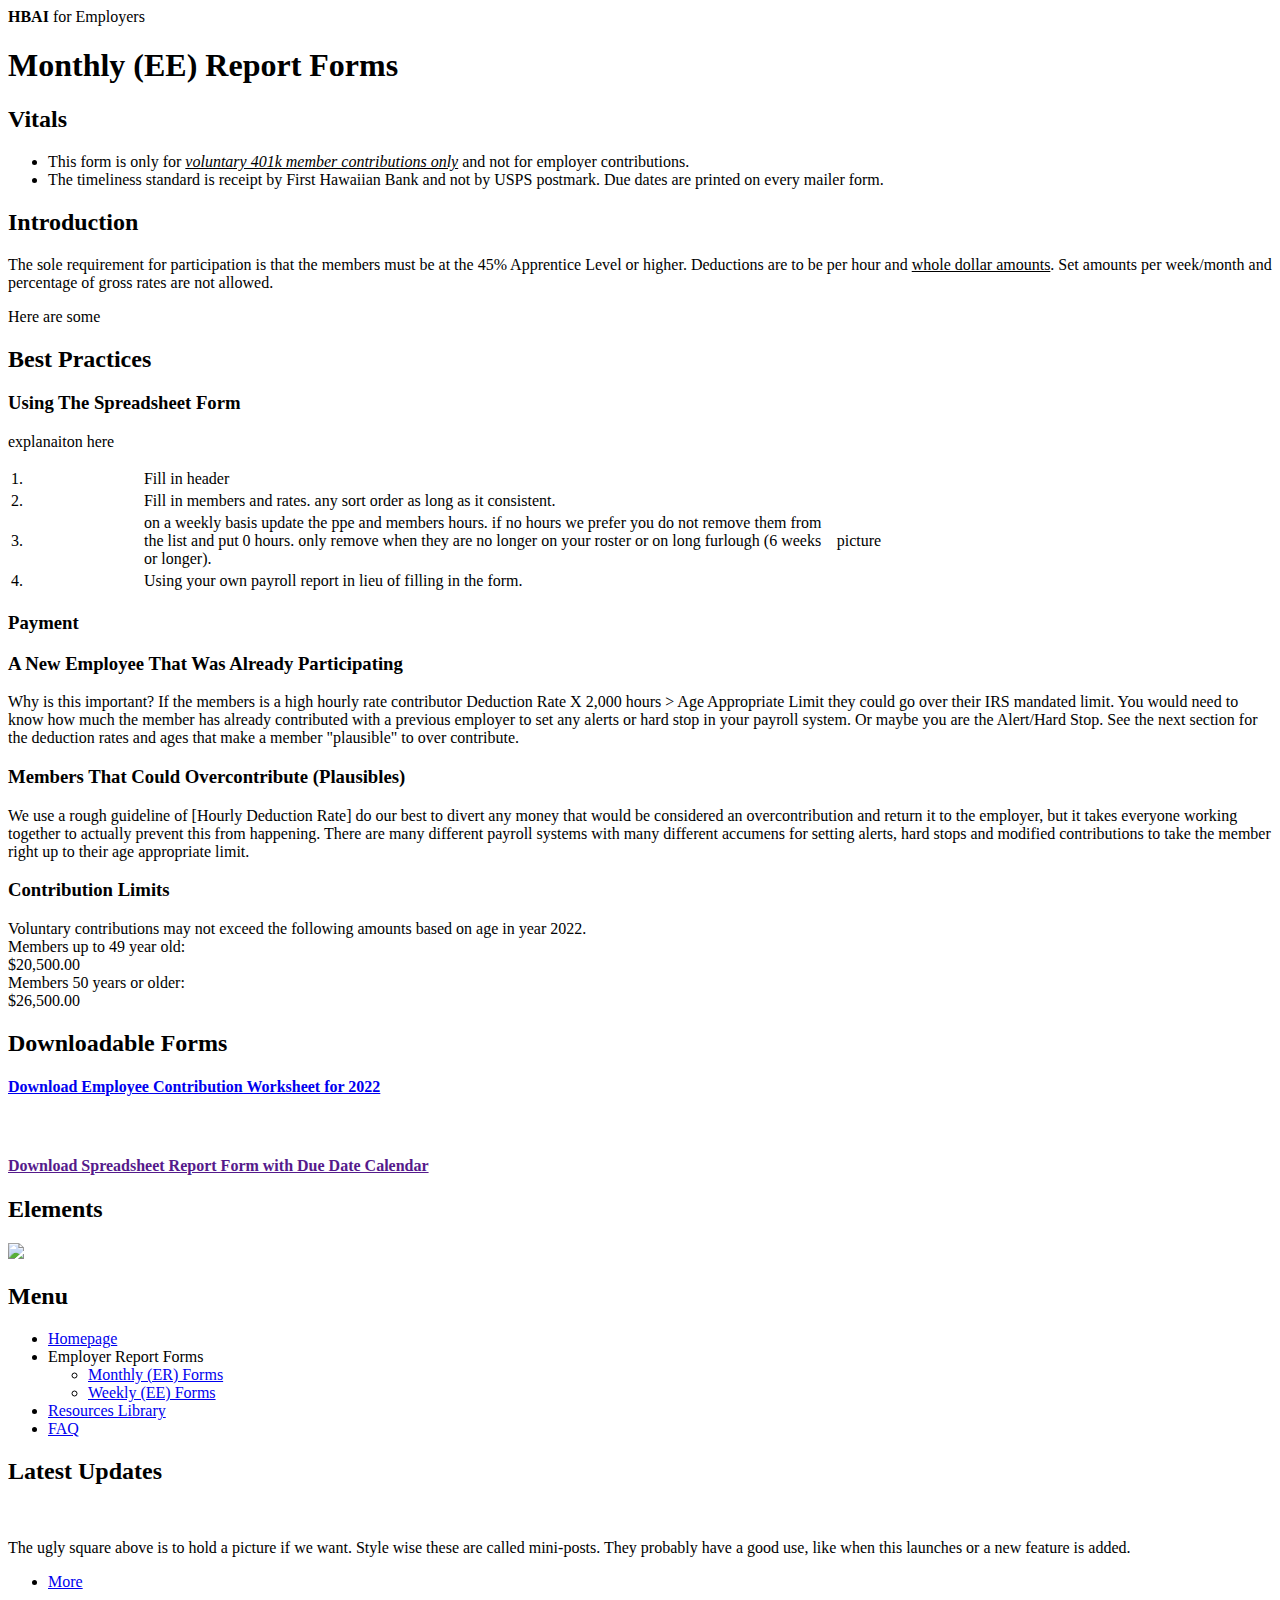
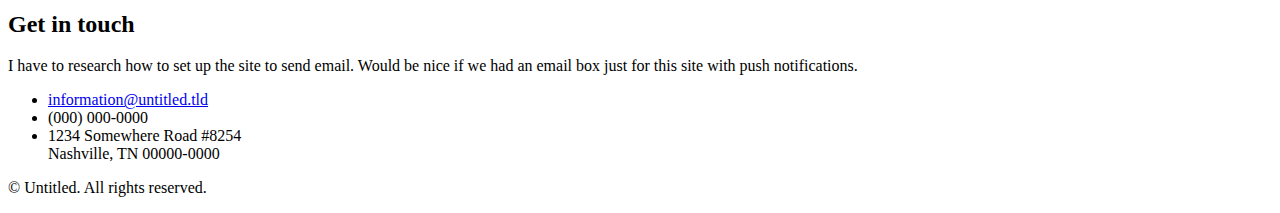
==== ERF_EE.html @ 7ab8c48f "trying to organize style using section and article tags" ====
<!DOCTYPE HTML>
<!--
	Editorial by Pixelarity
	pixelarity.com | hello@pixelarity.com
	License: pixelarity.com/license
-->
<html>
	<head>
		<title>Weekly Report</title>
		<meta charset="utf-8" />
		<meta name="viewport" content="width=device-width, initial-scale=1, user-scalable=no" />
		<link rel="stylesheet" href="assets/css/main.css" />
	</head>
	
	<body class="is-preload">

		<!-- Wrapper -->
			<div id="wrapper">

				<!-- Main -->
					<div id="main">
						<div class="inner">
							<!-- Header -->
								<header id="header">
									<span class="logo"><strong>HBAI</strong> for Employers</span>
								</header>

							<!-- Content  -->
								<section>
									<header class="main">
										<h1>Monthly (EE) Report Forms</h1>
									</header>
								</section>
								<!-- Introduction -->
									<div div class="row">
										<div class="col-5">
											<h2>Vitals</h2>
												<ul>
													<li>This form is only for <em><u>voluntary 401k member contributions only</u></em> and not for
														employer contributions.</li>
													<li>The timeliness standard is receipt by First Hawaiian Bank and not by USPS postmark. Due dates
														are printed on every mailer form.
													</li>			
												</ul>
										</div>
										<div class="col-7">
											<h2 id="content">Introduction</h2>
											<p>
												The sole requirement for participation is that the members must be at the 45% Apprentice Level or higher. Deductions are to be per hour and
												<u>whole dollar amounts</u>. Set amounts per week/month and percentage of gross rates are not allowed.
											</p>
										</div>
									</div>



								<!-- Section best practices -->
								<section id="BestPractices">
									<p>Here are some </p>
									<header class="major">
										<h2>Best Practices</h2>
									</header>
									<article>
										<h3>Using The Spreadsheet Form</h3>										
										<p>explanaiton here</p>
									</article>



									<article>




									</article>	
	
	
		



							
									<p>
											<table class="numbered.table">
												<tbody>
													<tr>
														<td>1.</td>
														<td style="width: 55%;">Fill in header</td>
														<td></td>
													</tr>
													<tr>
														<td>2.</td>
														<td>Fill in members and rates. any sort order as long as it consistent.</td>
														<td></td>
													</tr>
													<tr>
														<td>3.</td>
														<td>
															on a weekly basis update the ppe and members hours. if no hours we prefer you do not
															remove them from the list and put 0 hours. only remove when they are no longer on your
															roster or on long furlough (6 weeks or longer).
														</td>
														<td>picture</td>
													</tr>
													<tr>
														<td>4.</td>
														<td>Using your own payroll report in lieu of filling in the form.</td>
														<td></td>
													</tr>
													
												</tbody>
											</table>
										</article>
										</p>
									<h3>Payment</h3>
									</div>		
								</section>									


									<h3>A New Employee That Was Already Participating</h3>
										<p>
											Why is this important? If the members is a 
											<span class="tooltip">high hourly rate contributor
												<span class="tooltiptext">Deduction Rate X 2,000 hours > Age Appropriate Limit</span>
											</span>
											they could go over their IRS mandated limit. You would need to know how much the member has already contributed with
											a previous employer to set any alerts or hard stop in your payroll system. Or maybe you are the Alert/Hard Stop. See
											the next section for the deduction rates and ages that make a member "plausible" to over contribute.
										</p>
									<h3>Members That Could Overcontribute (Plausibles)</h3>
										<p>
											We use a rough guideline of [Hourly Deduction Rate] do our best to divert any money that would be considered an overcontribution and return it to the employer, but it takes everyone working together to
											actually prevent this from happening. There are many different payroll systems with many different accumens for setting
											alerts, hard stops and modified contributions to take the member right up to their age appropriate limit.
										</p>
										<p>
											<h3>Contribution Limits</h3>
											<p>
												Voluntary contributions may not exceed the following amounts based on age in year 2022.
												<br>
												Members up to 49 year old:<br>
												$20,500.00
												<br>
												Members 50 years or older:<br>
												$26,500.00
											</p>
											
									
				
											<h2>Downloadable Forms</h2>
											<h4><a href="Resources_Library/ECW.pdf" target="_blank">Download Employee Contribution Worksheet for 2022</a></h4>
											<a href=""></a>
											<br>
											<h4>
												<a href="">Download Spreadsheet Report Form with Due Date Calendar</a>
											</h4>
											</p>
											
										
			
								
			











									

									<!-- Elements -->
										<h2 id="elements">Elements</h2>
										
								</section>

						</div>
					</div> <!-- closing of id="main", sidebar should come next -->

				<!-- Sidebar -->
				<div id="sidebar">
					<div class="inner">

						<!-- HBAI Banner -->
							<section>
							<img src="images/HBAIBanner.jpg" style="width: 100%;"/>
							</section>

						<!-- Menu -->
						<nav id="menu">
							<header class="major">
								<h2>Menu</h2>
							</header>
							<ul>
								<li><a href="index.html">Homepage</a></li>
								<li>											
									<span class="opener">Employer Report Forms</span>
									<ul>
										<li><a href="ERF_ER.html">Monthly (ER) Forms</a></li>
										<li><a href="ERF_EE.html">Weekly (EE) Forms</a></li>
									</ul>
								</li>
								<li><a href="ResourcesLibrary.html">Resources Library</a></li>
								<li><a href="FAQ.html">FAQ</a></li>
							</ul>
						</nav>

					<!-- Section -->
						<section>
							<header class="major">
								<h2>Latest Updates</h2>
							</header>
							<div class="mini-posts">
								<article>
									<a href="#" class="image"><img src="images/pic07.jpg" alt="" /></a>
									<p>The ugly square above is to hold a picture if we want.  Style wise these are called mini-posts.  They probably have a good use, like when this launches or a new feature is added.</p>
								</article>
							</div>
							<ul class="actions">
								<li><a href="#" class="button">More</a></li>
							</ul>
						</section>

					<!-- Section -->
						<section>
							<header class="major">
								<h2>Get in touch</h2>
							</header>
							<p>I have to research how to set up the site to send email. Would be nice if we had an email box just for this site with push notifications.</p>
							<ul class="contact">
								<li class="icon solid fa-envelope"><a href="#">information@untitled.tld</a></li>
								<li class="icon solid fa-phone">(000) 000-0000</li>
								<li class="icon solid fa-home">1234 Somewhere Road #8254<br />
								Nashville, TN 00000-0000</li>
							</ul>
						</section>

					<!-- Footer -->
						<footer id="footer">
							<p class="copyright">&copy; Untitled. All rights reserved.</p>
						</footer>

				</div>
			</div>

	</div>


	<!-- Scripts -->
		<script src="assets/js/jquery.min.js"></script>
		<script src="assets/js/browser.min.js"></script>
		<script src="assets/js/breakpoints.min.js"></script>
		<script src="assets/js/util.js"></script>
		<script src="assets/js/main.js"></script>

</body>
</html>
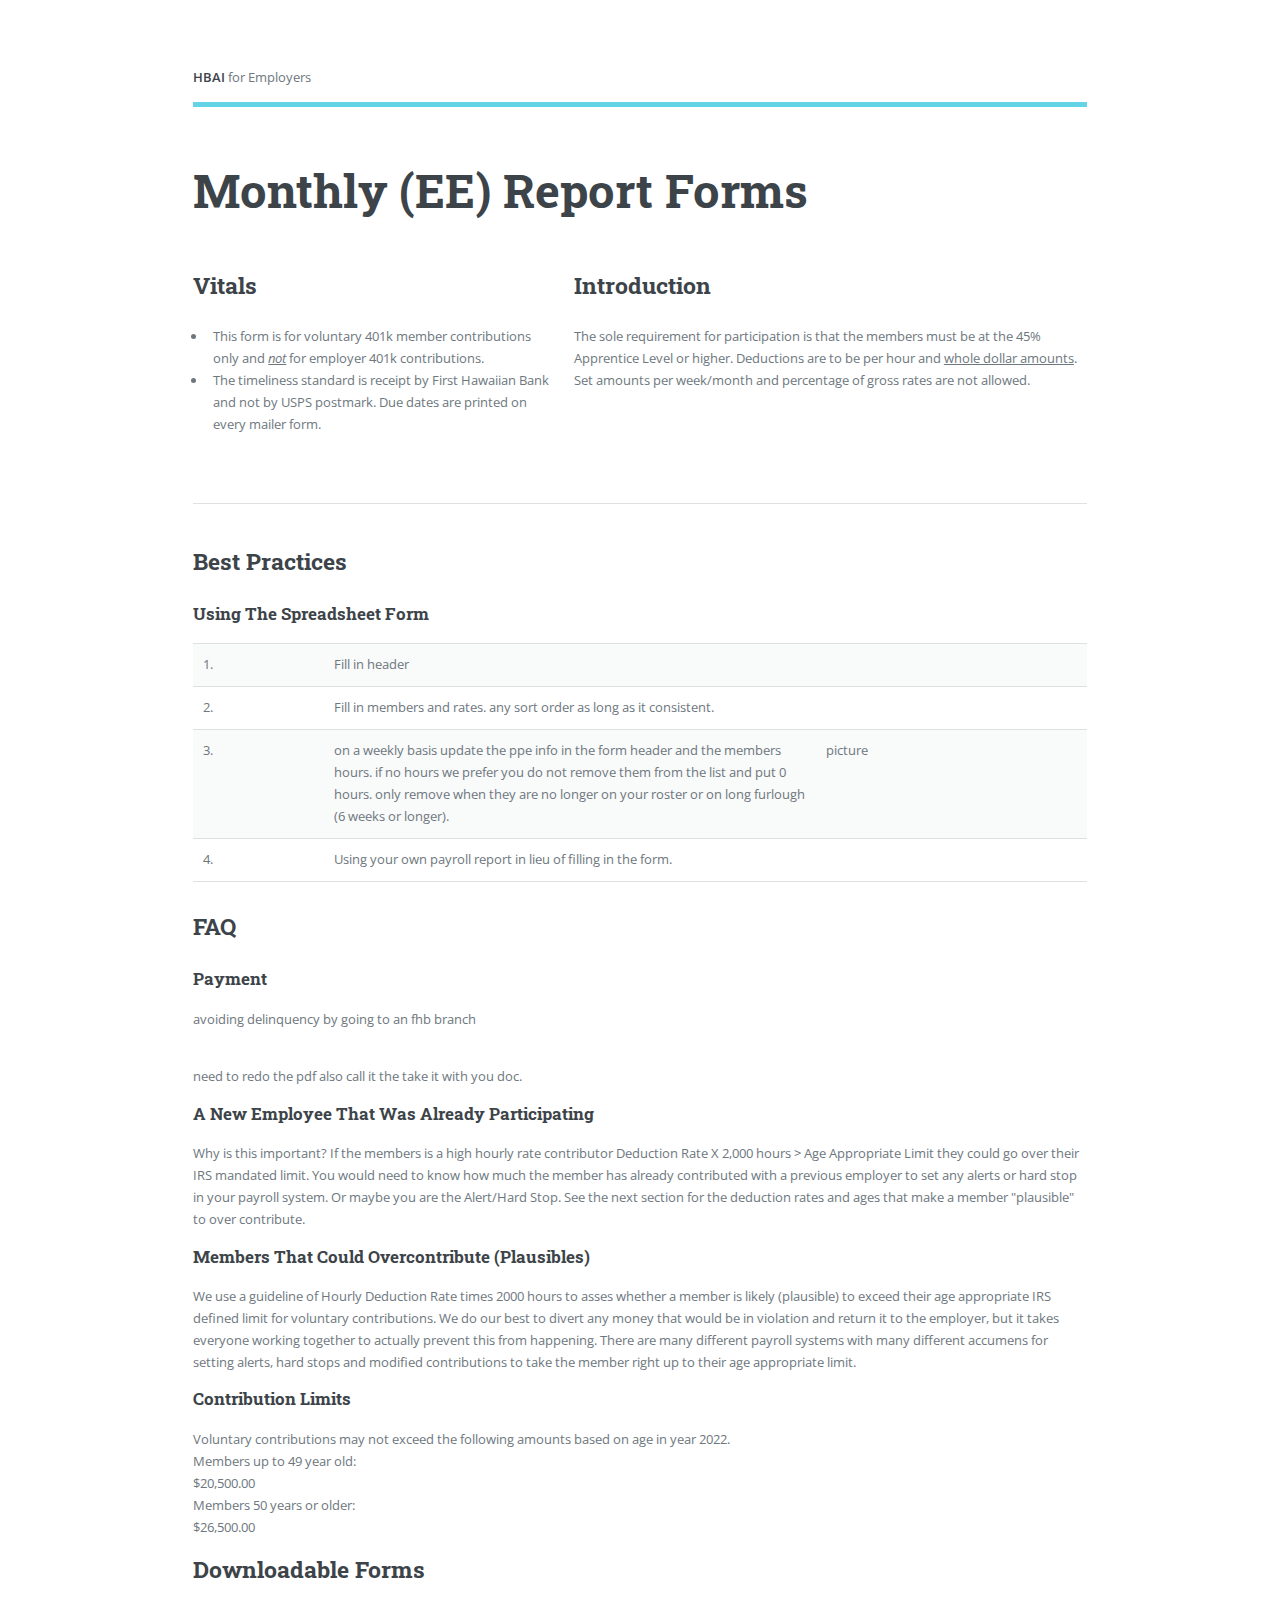
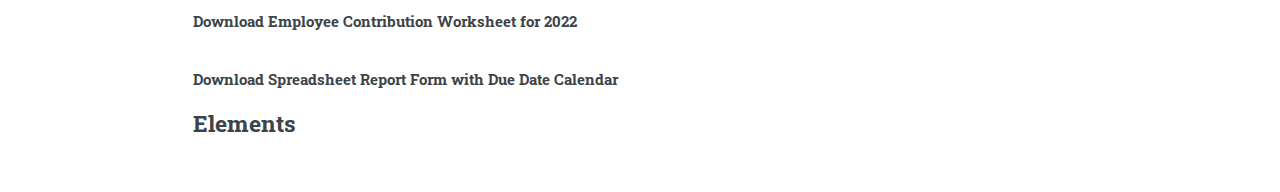
==== commit 6ba36e02: "add rocket png and refined index verbiage" ====
--- a/ERF_EE.html
+++ b/ERF_EE.html
@@ -11,7 +11,6 @@
 		<meta name="viewport" content="width=device-width, initial-scale=1, user-scalable=no" />
 		<link rel="stylesheet" href="assets/css/main.css" />
 	</head>
-	
 	<body class="is-preload">
 
 		<!-- Wrapper -->
@@ -20,67 +19,45 @@
 				<!-- Main -->
 					<div id="main">
 						<div class="inner">
+
 							<!-- Header -->
 								<header id="header">
-									<span class="logo"><strong>HBAI</strong> for Employers</span>
+									<span><strong>HBAI</strong> for Employers</span>
 								</header>
 
-							<!-- Content  -->
-								<section>
-									<header class="main">
-										<h1>Monthly (EE) Report Forms</h1>
-									</header>
-								</section>
-								<!-- Introduction -->
+							<!-- Content -->
+							<section>
+								<header class="main">
+									<h1>Monthly (EE) Report Forms</h1>
+								</header>
+
+								<!-- Content -->
 									<div div class="row">
 										<div class="col-5">
 											<h2>Vitals</h2>
 												<ul>
-													<li>This form is only for <em><u>voluntary 401k member contributions only</u></em> and not for
-														employer contributions.</li>
+													<li>This form is for voluntary 401k member contributions only and <em><u>not</u></em> for
+														employer 401k contributions.</li>
 													<li>The timeliness standard is receipt by First Hawaiian Bank and not by USPS postmark. Due dates
 														are printed on every mailer form.
 													</li>			
 												</ul>
 										</div>
 										<div class="col-7">
-											<h2 id="content">Introduction</h2>
+											<h2>Introduction</h2>
 											<p>
 												The sole requirement for participation is that the members must be at the 45% Apprentice Level or higher. Deductions are to be per hour and
 												<u>whole dollar amounts</u>. Set amounts per week/month and percentage of gross rates are not allowed.
 											</p>
 										</div>
 									</div>
-
-
-
-								<!-- Section best practices -->
-								<section id="BestPractices">
-									<p>Here are some </p>
-									<header class="major">
-										<h2>Best Practices</h2>
-									</header>
-									<article>
-										<h3>Using The Spreadsheet Form</h3>										
-										<p>explanaiton here</p>
-									</article>
-
-
-
-									<article>
-
-
-
-
-									</article>	
-	
-	
-		
-
-
-
 							
-									<p>
+									<hr class="major" />
+
+
+									<h2>Best Practices</h2>
+									<h3>Using The Spreadsheet Form</h3>
+										<p>
 											<table class="numbered.table">
 												<tbody>
 													<tr>
@@ -96,7 +73,7 @@
 													<tr>
 														<td>3.</td>
 														<td>
-															on a weekly basis update the ppe and members hours. if no hours we prefer you do not
+															on a weekly basis update the ppe info in the form header and the members hours. if no hours we prefer you do not
 															remove them from the list and put 0 hours. only remove when they are no longer on your
 															roster or on long furlough (6 weeks or longer).
 														</td>
@@ -110,13 +87,13 @@
 													
 												</tbody>
 											</table>
-										</article>
+			
 										</p>
+									<h2>FAQ</h2>
 									<h3>Payment</h3>
-									</div>		
-								</section>									
-
-
+									<P>avoiding delinquency by going to an fhb branch</P>
+									<br>
+									<p>need to redo the pdf also call it the take it with you doc.</p>
 									<h3>A New Employee That Was Already Participating</h3>
 										<p>
 											Why is this important? If the members is a 
@@ -129,9 +106,11 @@
 										</p>
 									<h3>Members That Could Overcontribute (Plausibles)</h3>
 										<p>
-											We use a rough guideline of [Hourly Deduction Rate] do our best to divert any money that would be considered an overcontribution and return it to the employer, but it takes everyone working together to
-											actually prevent this from happening. There are many different payroll systems with many different accumens for setting
-											alerts, hard stops and modified contributions to take the member right up to their age appropriate limit.
+											We use a guideline of Hourly Deduction Rate times 2000 hours to asses whether a member is likely (plausible) to exceed
+											their age <abbr>appropriate</abbr> IRS defined limit for voluntary contributions. We do our best to divert any money that would
+											be in violation and return it to the employer, but it takes everyone working together to actually prevent this from happening.
+											There are many different payroll systems with many different accumens for setting alerts, hard stops and modified contributions
+											to take the member right up to their age appropriate limit.
 										</p>
 										<p>
 											<h3>Contribution Limits</h3>
@@ -147,15 +126,15 @@
 											
 									
 				
-											<h2>Downloadable Forms</h2>
-											<h4><a href="Resources_Library/ECW.pdf" target="_blank">Download Employee Contribution Worksheet for 2022</a></h4>
-											<a href=""></a>
-											<br>
-											<h4>
-												<a href="">Download Spreadsheet Report Form with Due Date Calendar</a>
-											</h4>
-											</p>
-											
+			<h2>Downloadable Forms</h2>
+			<h4><a href="Resources_Library/ECW.pdf" target="_blank">Download Employee Contribution Worksheet for 2022</a></h4>
+			<a href=""></a>
+			<br>
+			<h4>
+				<a href="">Download Spreadsheet Report Form with Due Date Calendar</a>
+			</h4>
+			</p>
+			
 										
 			
 								
@@ -179,17 +158,15 @@
 								</section>
 
 						</div>
-					</div> <!-- closing of id="main", sidebar should come next -->
+					</div>
 
 				<!-- Sidebar -->
 				<div id="sidebar">
 					<div class="inner">
-
 						<!-- HBAI Banner -->
-							<section>
-							<img src="images/HBAIBanner.jpg" style="width: 100%;"/>
-							</section>
-
+						<section>
+							<img src="images/HBAIBanner.jpg" alt="HBAI Banner here"/>
+						</section>
 						<!-- Menu -->
 						<nav id="menu">
 							<header class="major">
@@ -198,53 +175,53 @@
 							<ul>
 								<li><a href="index.html">Homepage</a></li>
 								<li>											
-									<span class="opener">Employer Report Forms</span>
+									<span class="opener">Employer Reports</span>
 									<ul>
-										<li><a href="ERF_ER.html">Monthly (ER) Forms</a></li>
-										<li><a href="ERF_EE.html">Weekly (EE) Forms</a></li>
+										<li><a href="ERF_ER.html">Monthly (ER) Reports</a></li>
+										<li><a href="ERF_EE.html">Weekly (EE) Reports</a></li>
 									</ul>
 								</li>
-								<li><a href="ResourcesLibrary.html">Resources Library</a></li>
-								<li><a href="FAQ.html">FAQ</a></li>
+								<li><a href="#Resources">Resources Library</a></li>
+								<li><a href="#FAQ">Account FAQ</a></li>
 							</ul>
 						</nav>
-
-					<!-- Section -->
+						<!-- Section for updates -->
 						<section>
 							<header class="major">
 								<h2>Latest Updates</h2>
 							</header>
 							<div class="mini-posts">
-								<article>
-									<a href="#" class="image"><img src="images/pic07.jpg" alt="" /></a>
-									<p>The ugly square above is to hold a picture if we want.  Style wise these are called mini-posts.  They probably have a good use, like when this launches or a new feature is added.</p>
-								</article>
+								<a href="#" class="image"><img src="images/OIP.jpg" alt="" /></a>
+								<p><b>Sept. 12, 2022:</b> Website launch, wish us luck!</p>
 							</div>
-							<ul class="actions">
-								<li><a href="#" class="button">More</a></li>
-							</ul>
 						</section>
-
-					<!-- Section -->
+						<!-- Section for contact us -->
 						<section>
 							<header class="major">
 								<h2>Get in touch</h2>
 							</header>
-							<p>I have to research how to set up the site to send email. Would be nice if we had an email box just for this site with push notifications.</p>
+							<p>Here is how you can reach us.</p>
 							<ul class="contact">
-								<li class="icon solid fa-envelope"><a href="#">information@untitled.tld</a></li>
-								<li class="icon solid fa-phone">(000) 000-0000</li>
-								<li class="icon solid fa-home">1234 Somewhere Road #8254<br />
-								Nashville, TN 00000-0000</li>
+								<li class="icon solid fa-phone">(808) 841-7575</li>
+								<li class="icon solid fa-fax">(808) 841-2900</li>					
+								<li class="icon solid fa-envelope">
+									<a href="mailto:averynakamine@hbai.net?subject=HBAI4Employers.net website&body=I was on your website and would like ...">
+										averynakamine@hbai.net</a>
+								</li>
+								<li class="icon solid fa-home" style="font-size: 90%;">
+									Hawaii Benefit Administrators, Inc.<br/>
+									200 N. Vineyard Blvd., Bldg. A, Suite 100<br/>
+									Honolulu, HI 96817
+								</li>
 							</ul>
 						</section>
 
 					<!-- Footer -->
 						<footer id="footer">
-							<p class="copyright">&copy; Untitled. All rights reserved.</p>
+							<p class="copyright">&copy; HBAI4Employers. All rights reserved.</p>
 						</footer>
 
-				</div>
+				</div> <!-- endof Sidebar-->
 			</div>
 
 	</div>
--- a/assets/css/main.css
+++ b/assets/css/main.css
@@ -0,0 +1,3693 @@
+@import url(fontawesome-all.min.css);
+@import url("https://fonts.googleapis.com/css?family=Open+Sans:400,600,400italic,600italic|Roboto+Slab:400,700");
+
+/*
+	Editorial by Pixelarity
+	pixelarity.com | hello@pixelarity.com
+	License: pixelarity.com/license
+*/
+
+html, body, div, span, applet, object,
+iframe, h1, h2, h3, h4, h5, h6, p, blockquote,
+pre, a, abbr, acronym, address, big, cite,
+code, del, dfn, em, img, ins, kbd, q, s, samp,
+small, strike, strong, sub, sup, tt, var, b,
+u, i, center, dl, dt, dd, ol, ul, li, fieldset,
+form, label, legend, table, caption, tbody,
+tfoot, thead, tr, th, td, article, aside,
+canvas, details, embed, figure, figcaption,
+footer, header, hgroup, menu, nav, output, ruby,
+section, summary, time, mark, audio, video {
+	margin: 0;
+	padding: 0;
+	border: 0;
+	font-size: 100%;
+	font: inherit;
+	vertical-align: baseline;}
+
+article, aside, details, figcaption, figure,
+footer, header, hgroup, menu, nav, section {
+	display: block;}
+
+body {
+	line-height: 1;
+}
+
+ol, ul {
+	list-style: none;
+}
+
+blockquote, q {
+	quotes: none;
+}
+
+	blockquote:before, blockquote:after, q:before, q:after {
+		content: '';
+		content: none;
+	}
+
+table {
+	border-collapse: collapse;
+	border-spacing: 0;
+}
+
+body {
+	-webkit-text-size-adjust: none;
+}
+
+mark {
+	background-color: transparent;
+	color: inherit;
+}
+
+input::-moz-focus-inner {
+	border: 0;
+	padding: 0;
+}
+
+input, select, textarea {
+	-moz-appearance: none;
+	-webkit-appearance: none;
+	-ms-appearance: none;
+	appearance: none;
+}
+
+/* Basic */
+
+	@-ms-viewport {
+		width: device-width;
+	}
+
+	body {
+		-ms-overflow-style: scrollbar;
+	}
+
+	@media screen and (max-width: 480px) {
+
+		html, body {
+			min-width: 320px;
+		}
+
+	}
+
+	html {
+		box-sizing: border-box;
+	}
+
+	*, *:before, *:after {
+		box-sizing: inherit;
+	}
+
+	body {
+		background: #ffffff;
+	}
+
+		body.is-preload *, body.is-preload *:before, body.is-preload *:after, body.is-resizing *, body.is-resizing *:before, body.is-resizing *:after {
+			-moz-animation: none !important;
+			-webkit-animation: none !important;
+			-ms-animation: none !important;
+			animation: none !important;
+			-moz-transition: none !important;
+			-webkit-transition: none !important;
+			-ms-transition: none !important;
+			transition: none !important;
+		}
+
+/* Type */
+
+	body, input, select, textarea {
+/*	original	color: #6e777e;*/
+		color: #6e777e;
+		font-family: "Open Sans", sans-serif;
+		font-size: 13pt;
+		font-weight: 400;
+		line-height: 1.65;
+	}
+
+		@media screen and (max-width: 1680px) {
+
+			body, input, select, textarea {
+				font-size: 11pt;
+			}
+
+		}
+
+		@media screen and (max-width: 1280px) {
+
+			body, input, select, textarea {
+				font-size: 10pt;
+			}
+
+		}
+
+		@media screen and (max-width: 360px) {
+
+			body, input, select, textarea {
+				font-size: 9pt;
+			}
+
+		}
+
+	a {
+		-moz-transition: color 0.2s ease-in-out, border-bottom-color 0.2s ease-in-out;
+		-webkit-transition: color 0.2s ease-in-out, border-bottom-color 0.2s ease-in-out;
+		-ms-transition: color 0.2s ease-in-out, border-bottom-color 0.2s ease-in-out;
+		transition: color 0.2s ease-in-out, border-bottom-color 0.2s ease-in-out;
+		border-bottom: dotted 1px;
+		color: #12b0c9;
+		text-decoration: none;
+	}
+
+		a:hover {
+			border-bottom-color: #62d4e5;
+			color: #62d4e5 !important;
+		}
+
+			a:hover strong {
+				color: inherit;
+			}
+
+	strong, b {
+		color: #3d4449;
+		font-weight: 600;
+	}
+
+	em, i {
+		font-style: italic;
+	}
+
+	p {
+		margin: 0 0 1em 0;
+	}
+
+	h1, h2, h3, h4, h5, h6 {
+		color: #3d4449;
+		font-family: "Roboto Slab", serif;
+		font-weight: 700;
+		line-height: 1.5;
+		margin: 0 0 1em 0;
+	}
+
+		h1 a, h2 a, h3 a, h4 a, h5 a, h6 a {
+			color: inherit;
+			text-decoration: none;
+			border-bottom: 0;
+		}
+
+	h1 {
+		font-size: 4em;
+		margin: 0 0 0.5em 0;
+		line-height: 1.3;
+	}
+
+	h2 {
+		font-size: 1.75em;
+	}
+
+	h3 {
+		font-size: 1.25em;
+	}
+
+	h4 {
+		font-size: 1.1em;
+	}
+
+	h5 {
+		font-size: 0.9em;
+	}
+
+	h6 {
+		font-size: 0.7em;
+	}
+
+	@media screen and (max-width: 1680px) {
+
+		h1 {
+			font-size: 3.5em;
+		}
+
+	}
+
+	@media screen and (max-width: 980px) {
+
+		h1 {
+			font-size: 3.25em;
+		}
+
+	}
+
+	@media screen and (max-width: 736px) {
+
+		h1 {
+			font-size: 2em;
+			line-height: 1.4;
+		}
+
+		h2 {
+			font-size: 1.5em;
+		}
+
+	}
+
+	sub {
+		font-size: 0.8em;
+		position: relative;
+		top: 0.5em;
+	}
+
+	sup {
+		font-size: 0.8em;
+		position: relative;
+		top: -0.5em;
+	}
+
+	blockquote {
+		border-left: solid 3px rgba(210, 215, 217, 0.75);
+		font-style: italic;
+		margin: 0 0 2em 0;
+		padding: 0.5em 0 0.5em 2em;
+	}
+
+	code {
+		background: rgba(230, 235, 237, 0.25);
+		border-radius: 0.375em;
+		border: solid 1px rgba(210, 215, 217, 0.75);
+		font-family: "Courier New", monospace;
+		font-size: 0.9em;
+		margin: 0 0.25em;
+		padding: 0.25em 0.65em;
+	}
+
+	pre {
+		-webkit-overflow-scrolling: touch;
+		font-family: "Courier New", monospace;
+		font-size: 0.9em;
+		margin: 0 0 2em 0;
+	}
+
+		pre code {
+			display: block;
+			line-height: 1.75;
+			padding: 1em 1.5em;
+			overflow-x: auto;
+		}
+
+	hr {
+		border: 0;
+		border-bottom: solid 1px rgba(210, 215, 217, 0.75);
+		margin: 2em 0;
+	}
+
+		hr.major {
+			margin: 3em 0;
+		}
+
+	.align-left {
+		text-align: left;
+	}
+
+	.align-center {
+		text-align: center;
+	}
+
+	.align-right {
+		text-align: right;
+	}
+
+/* Row */
+
+	.row {
+		display: flex;
+		flex-wrap: wrap;
+		box-sizing: border-box;
+		align-items: stretch;
+	}
+
+		.row > * {
+			box-sizing: border-box;
+		}
+
+		.row.gtr-uniform > * > :last-child {
+			margin-bottom: 0;
+		}
+
+		.row.aln-left {
+			justify-content: flex-start;
+		}
+
+		.row.aln-center {
+			justify-content: center;
+		}
+
+		.row.aln-right {
+			justify-content: flex-end;
+		}
+
+		.row.aln-top {
+			align-items: flex-start;
+		}
+
+		.row.aln-middle {
+			align-items: center;
+		}
+
+		.row.aln-bottom {
+			align-items: flex-end;
+		}
+
+		.row > .imp {
+			order: -1;
+		}
+
+		.row > .col-1 {
+			width: 8.33333%;
+		}
+
+		.row > .off-1 {
+			margin-left: 8.33333%;
+		}
+
+		.row > .col-2 {
+			width: 16.66667%;
+		}
+
+		.row > .off-2 {
+			margin-left: 16.66667%;
+		}
+
+		.row > .col-3 {
+			width: 25%;
+		}
+
+		.row > .off-3 {
+			margin-left: 25%;
+		}
+
+		.row > .col-4 {
+			width: 33.33333%;
+		}
+
+		.row > .off-4 {
+			margin-left: 33.33333%;
+		}
+
+		.row > .col-5 {
+			width: 41.66667%;
+		}
+
+		.row > .off-5 {
+			margin-left: 41.66667%;
+		}
+
+		.row > .col-6 {
+			width: 50%;
+		}
+
+		.row > .off-6 {
+			margin-left: 50%;
+		}
+
+		.row > .col-7 {
+			width: 58.33333%;
+		}
+
+		.row > .off-7 {
+			margin-left: 58.33333%;
+		}
+
+		.row > .col-8 {
+			width: 66.66667%;
+		}
+
+		.row > .off-8 {
+			margin-left: 66.66667%;
+		}
+
+		.row > .col-9 {
+			width: 75%;
+		}
+
+		.row > .off-9 {
+			margin-left: 75%;
+		}
+
+		.row > .col-10 {
+			width: 83.33333%;
+		}
+
+		.row > .off-10 {
+			margin-left: 83.33333%;
+		}
+
+		.row > .col-11 {
+			width: 91.66667%;
+		}
+
+		.row > .off-11 {
+			margin-left: 91.66667%;
+		}
+
+		.row > .col-12 {
+			width: 100%;
+		}
+
+		.row > .off-12 {
+			margin-left: 100%;
+		}
+
+		.row.gtr-0 {
+			margin-top: 0;
+			margin-left: 0em;
+		}
+
+			.row.gtr-0 > * {
+				padding: 0 0 0 0em;
+			}
+
+			.row.gtr-0.gtr-uniform {
+				margin-top: 0em;
+			}
+
+				.row.gtr-0.gtr-uniform > * {
+					padding-top: 0em;
+				}
+
+		.row.gtr-25 {
+			margin-top: 0;
+			margin-left: -0.375em;
+		}
+
+			.row.gtr-25 > * {
+				padding: 0 0 0 0.375em;
+			}
+
+			.row.gtr-25.gtr-uniform {
+				margin-top: -0.375em;
+			}
+
+				.row.gtr-25.gtr-uniform > * {
+					padding-top: 0.375em;
+				}
+
+		.row.gtr-50 {
+			margin-top: 0;
+			margin-left: -0.75em;
+		}
+
+			.row.gtr-50 > * {
+				padding: 0 0 0 0.75em;
+			}
+
+			.row.gtr-50.gtr-uniform {
+				margin-top: -0.75em;
+			}
+
+				.row.gtr-50.gtr-uniform > * {
+					padding-top: 0.75em;
+				}
+
+		.row {
+			margin-top: 0;
+			margin-left: -1.5em;
+		}
+
+			.row > * {
+				padding: 0 0 0 1.5em;
+			}
+
+			.row.gtr-uniform {
+				margin-top: -1.5em;
+			}
+
+				.row.gtr-uniform > * {
+					padding-top: 1.5em;
+				}
+
+		.row.gtr-150 {
+			margin-top: 0;
+			margin-left: -2.25em;
+		}
+
+			.row.gtr-150 > * {
+				padding: 0 0 0 2.25em;
+			}
+
+			.row.gtr-150.gtr-uniform {
+				margin-top: -2.25em;
+			}
+
+				.row.gtr-150.gtr-uniform > * {
+					padding-top: 2.25em;
+				}
+
+		.row.gtr-200 {
+			margin-top: 0;
+			margin-left: -3em;
+		}
+
+			.row.gtr-200 > * {
+				padding: 0 0 0 3em;
+			}
+
+			.row.gtr-200.gtr-uniform {
+				margin-top: -3em;
+			}
+
+				.row.gtr-200.gtr-uniform > * {
+					padding-top: 3em;
+				}
+
+		@media screen and (max-width: 1680px) {
+
+			.row {
+				display: flex;
+				flex-wrap: wrap;
+				box-sizing: border-box;
+				align-items: stretch;
+			}
+
+				.row > * {
+					box-sizing: border-box;
+				}
+
+				.row.gtr-uniform > * > :last-child {
+					margin-bottom: 0;
+				}
+
+				.row.aln-left {
+					justify-content: flex-start;
+				}
+
+				.row.aln-center {
+					justify-content: center;
+				}
+
+				.row.aln-right {
+					justify-content: flex-end;
+				}
+
+				.row.aln-top {
+					align-items: flex-start;
+				}
+
+				.row.aln-middle {
+					align-items: center;
+				}
+
+				.row.aln-bottom {
+					align-items: flex-end;
+				}
+
+				.row > .imp-xlarge {
+					order: -1;
+				}
+
+				.row > .col-1-xlarge {
+					width: 8.33333%;
+				}
+
+				.row > .off-1-xlarge {
+					margin-left: 8.33333%;
+				}
+
+				.row > .col-2-xlarge {
+					width: 16.66667%;
+				}
+
+				.row > .off-2-xlarge {
+					margin-left: 16.66667%;
+				}
+
+				.row > .col-3-xlarge {
+					width: 25%;
+				}
+
+				.row > .off-3-xlarge {
+					margin-left: 25%;
+				}
+
+				.row > .col-4-xlarge {
+					width: 33.33333%;
+				}
+
+				.row > .off-4-xlarge {
+					margin-left: 33.33333%;
+				}
+
+				.row > .col-5-xlarge {
+					width: 41.66667%;
+				}
+
+				.row > .off-5-xlarge {
+					margin-left: 41.66667%;
+				}
+
+				.row > .col-6-xlarge {
+					width: 50%;
+				}
+
+				.row > .off-6-xlarge {
+					margin-left: 50%;
+				}
+
+				.row > .col-7-xlarge {
+					width: 58.33333%;
+				}
+
+				.row > .off-7-xlarge {
+					margin-left: 58.33333%;
+				}
+
+				.row > .col-8-xlarge {
+					width: 66.66667%;
+				}
+
+				.row > .off-8-xlarge {
+					margin-left: 66.66667%;
+				}
+
+				.row > .col-9-xlarge {
+					width: 75%;
+				}
+
+				.row > .off-9-xlarge {
+					margin-left: 75%;
+				}
+
+				.row > .col-10-xlarge {
+					width: 83.33333%;
+				}
+
+				.row > .off-10-xlarge {
+					margin-left: 83.33333%;
+				}
+
+				.row > .col-11-xlarge {
+					width: 91.66667%;
+				}
+
+				.row > .off-11-xlarge {
+					margin-left: 91.66667%;
+				}
+
+				.row > .col-12-xlarge {
+					width: 100%;
+				}
+
+				.row > .off-12-xlarge {
+					margin-left: 100%;
+				}
+
+				.row.gtr-0 {
+					margin-top: 0;
+					margin-left: 0em;
+				}
+
+					.row.gtr-0 > * {
+						padding: 0 0 0 0em;
+					}
+
+					.row.gtr-0.gtr-uniform {
+						margin-top: 0em;
+					}
+
+						.row.gtr-0.gtr-uniform > * {
+							padding-top: 0em;
+						}
+
+				.row.gtr-25 {
+					margin-top: 0;
+					margin-left: -0.375em;
+				}
+
+					.row.gtr-25 > * {
+						padding: 0 0 0 0.375em;
+					}
+
+					.row.gtr-25.gtr-uniform {
+						margin-top: -0.375em;
+					}
+
+						.row.gtr-25.gtr-uniform > * {
+							padding-top: 0.375em;
+						}
+
+				.row.gtr-50 {
+					margin-top: 0;
+					margin-left: -0.75em;
+				}
+
+					.row.gtr-50 > * {
+						padding: 0 0 0 0.75em;
+					}
+
+					.row.gtr-50.gtr-uniform {
+						margin-top: -0.75em;
+					}
+
+						.row.gtr-50.gtr-uniform > * {
+							padding-top: 0.75em;
+						}
+
+				.row {
+					margin-top: 0;
+					margin-left: -1.5em;
+				}
+
+					.row > * {
+						padding: 0 0 0 1.5em;
+					}
+
+					.row.gtr-uniform {
+						margin-top: -1.5em;
+					}
+
+						.row.gtr-uniform > * {
+							padding-top: 1.5em;
+						}
+
+				.row.gtr-150 {
+					margin-top: 0;
+					margin-left: -2.25em;
+				}
+
+					.row.gtr-150 > * {
+						padding: 0 0 0 2.25em;
+					}
+
+					.row.gtr-150.gtr-uniform {
+						margin-top: -2.25em;
+					}
+
+						.row.gtr-150.gtr-uniform > * {
+							padding-top: 2.25em;
+						}
+
+				.row.gtr-200 {
+					margin-top: 0;
+					margin-left: -3em;
+				}
+
+					.row.gtr-200 > * {
+						padding: 0 0 0 3em;
+					}
+
+					.row.gtr-200.gtr-uniform {
+						margin-top: -3em;
+					}
+
+						.row.gtr-200.gtr-uniform > * {
+							padding-top: 3em;
+						}
+
+		}
+
+		@media screen and (max-width: 1280px) {
+
+			.row {
+				display: flex;
+				flex-wrap: wrap;
+				box-sizing: border-box;
+				align-items: stretch;
+			}
+
+				.row > * {
+					box-sizing: border-box;
+				}
+
+				.row.gtr-uniform > * > :last-child {
+					margin-bottom: 0;
+				}
+
+				.row.aln-left {
+					justify-content: flex-start;
+				}
+
+				.row.aln-center {
+					justify-content: center;
+				}
+
+				.row.aln-right {
+					justify-content: flex-end;
+				}
+
+				.row.aln-top {
+					align-items: flex-start;
+				}
+
+				.row.aln-middle {
+					align-items: center;
+				}
+
+				.row.aln-bottom {
+					align-items: flex-end;
+				}
+
+				.row > .imp-large {
+					order: -1;
+				}
+
+				.row > .col-1-large {
+					width: 8.33333%;
+				}
+
+				.row > .off-1-large {
+					margin-left: 8.33333%;
+				}
+
+				.row > .col-2-large {
+					width: 16.66667%;
+				}
+
+				.row > .off-2-large {
+					margin-left: 16.66667%;
+				}
+
+				.row > .col-3-large {
+					width: 25%;
+				}
+
+				.row > .off-3-large {
+					margin-left: 25%;
+				}
+
+				.row > .col-4-large {
+					width: 33.33333%;
+				}
+
+				.row > .off-4-large {
+					margin-left: 33.33333%;
+				}
+
+				.row > .col-5-large {
+					width: 41.66667%;
+				}
+
+				.row > .off-5-large {
+					margin-left: 41.66667%;
+				}
+
+				.row > .col-6-large {
+					width: 50%;
+				}
+
+				.row > .off-6-large {
+					margin-left: 50%;
+				}
+
+				.row > .col-7-large {
+					width: 58.33333%;
+				}
+
+				.row > .off-7-large {
+					margin-left: 58.33333%;
+				}
+
+				.row > .col-8-large {
+					width: 66.66667%;
+				}
+
+				.row > .off-8-large {
+					margin-left: 66.66667%;
+				}
+
+				.row > .col-9-large {
+					width: 75%;
+				}
+
+				.row > .off-9-large {
+					margin-left: 75%;
+				}
+
+				.row > .col-10-large {
+					width: 83.33333%;
+				}
+
+				.row > .off-10-large {
+					margin-left: 83.33333%;
+				}
+
+				.row > .col-11-large {
+					width: 91.66667%;
+				}
+
+				.row > .off-11-large {
+					margin-left: 91.66667%;
+				}
+
+				.row > .col-12-large {
+					width: 100%;
+				}
+
+				.row > .off-12-large {
+					margin-left: 100%;
+				}
+
+				.row.gtr-0 {
+					margin-top: 0;
+					margin-left: 0em;
+				}
+
+					.row.gtr-0 > * {
+						padding: 0 0 0 0em;
+					}
+
+					.row.gtr-0.gtr-uniform {
+						margin-top: 0em;
+					}
+
+						.row.gtr-0.gtr-uniform > * {
+							padding-top: 0em;
+						}
+
+				.row.gtr-25 {
+					margin-top: 0;
+					margin-left: -0.375em;
+				}
+
+					.row.gtr-25 > * {
+						padding: 0 0 0 0.375em;
+					}
+
+					.row.gtr-25.gtr-uniform {
+						margin-top: -0.375em;
+					}
+
+						.row.gtr-25.gtr-uniform > * {
+							padding-top: 0.375em;
+						}
+
+				.row.gtr-50 {
+					margin-top: 0;
+					margin-left: -0.75em;
+				}
+
+					.row.gtr-50 > * {
+						padding: 0 0 0 0.75em;
+					}
+
+					.row.gtr-50.gtr-uniform {
+						margin-top: -0.75em;
+					}
+
+						.row.gtr-50.gtr-uniform > * {
+							padding-top: 0.75em;
+						}
+
+				.row {
+					margin-top: 0;
+					margin-left: -1.5em;
+				}
+
+					.row > * {
+						padding: 0 0 0 1.5em;
+					}
+
+					.row.gtr-uniform {
+						margin-top: -1.5em;
+					}
+
+						.row.gtr-uniform > * {
+							padding-top: 1.5em;
+						}
+
+				.row.gtr-150 {
+					margin-top: 0;
+					margin-left: -2.25em;
+				}
+
+					.row.gtr-150 > * {
+						padding: 0 0 0 2.25em;
+					}
+
+					.row.gtr-150.gtr-uniform {
+						margin-top: -2.25em;
+					}
+
+						.row.gtr-150.gtr-uniform > * {
+							padding-top: 2.25em;
+						}
+
+				.row.gtr-200 {
+					margin-top: 0;
+					margin-left: -3em;
+				}
+
+					.row.gtr-200 > * {
+						padding: 0 0 0 3em;
+					}
+
+					.row.gtr-200.gtr-uniform {
+						margin-top: -3em;
+					}
+
+						.row.gtr-200.gtr-uniform > * {
+							padding-top: 3em;
+						}
+
+		}
+
+		@media screen and (max-width: 980px) {
+
+			.row {
+				display: flex;
+				flex-wrap: wrap;
+				box-sizing: border-box;
+				align-items: stretch;
+			}
+
+				.row > * {
+					box-sizing: border-box;
+				}
+
+				.row.gtr-uniform > * > :last-child {
+					margin-bottom: 0;
+				}
+
+				.row.aln-left {
+					justify-content: flex-start;
+				}
+
+				.row.aln-center {
+					justify-content: center;
+				}
+
+				.row.aln-right {
+					justify-content: flex-end;
+				}
+
+				.row.aln-top {
+					align-items: flex-start;
+				}
+
+				.row.aln-middle {
+					align-items: center;
+				}
+
+				.row.aln-bottom {
+					align-items: flex-end;
+				}
+
+				.row > .imp-medium {
+					order: -1;
+				}
+
+				.row > .col-1-medium {
+					width: 8.33333%;
+				}
+
+				.row > .off-1-medium {
+					margin-left: 8.33333%;
+				}
+
+				.row > .col-2-medium {
+					width: 16.66667%;
+				}
+
+				.row > .off-2-medium {
+					margin-left: 16.66667%;
+				}
+
+				.row > .col-3-medium {
+					width: 25%;
+				}
+
+				.row > .off-3-medium {
+					margin-left: 25%;
+				}
+
+				.row > .col-4-medium {
+					width: 33.33333%;
+				}
+
+				.row > .off-4-medium {
+					margin-left: 33.33333%;
+				}
+
+				.row > .col-5-medium {
+					width: 41.66667%;
+				}
+
+				.row > .off-5-medium {
+					margin-left: 41.66667%;
+				}
+
+				.row > .col-6-medium {
+					width: 50%;
+				}
+
+				.row > .off-6-medium {
+					margin-left: 50%;
+				}
+
+				.row > .col-7-medium {
+					width: 58.33333%;
+				}
+
+				.row > .off-7-medium {
+					margin-left: 58.33333%;
+				}
+
+				.row > .col-8-medium {
+					width: 66.66667%;
+				}
+
+				.row > .off-8-medium {
+					margin-left: 66.66667%;
+				}
+
+				.row > .col-9-medium {
+					width: 75%;
+				}
+
+				.row > .off-9-medium {
+					margin-left: 75%;
+				}
+
+				.row > .col-10-medium {
+					width: 83.33333%;
+				}
+
+				.row > .off-10-medium {
+					margin-left: 83.33333%;
+				}
+
+				.row > .col-11-medium {
+					width: 91.66667%;
+				}
+
+				.row > .off-11-medium {
+					margin-left: 91.66667%;
+				}
+
+				.row > .col-12-medium {
+					width: 100%;
+				}
+
+				.row > .off-12-medium {
+					margin-left: 100%;
+				}
+
+				.row.gtr-0 {
+					margin-top: 0;
+					margin-left: 0em;
+				}
+
+					.row.gtr-0 > * {
+						padding: 0 0 0 0em;
+					}
+
+					.row.gtr-0.gtr-uniform {
+						margin-top: 0em;
+					}
+
+						.row.gtr-0.gtr-uniform > * {
+							padding-top: 0em;
+						}
+
+				.row.gtr-25 {
+					margin-top: 0;
+					margin-left: -0.375em;
+				}
+
+					.row.gtr-25 > * {
+						padding: 0 0 0 0.375em;
+					}
+
+					.row.gtr-25.gtr-uniform {
+						margin-top: -0.375em;
+					}
+
+						.row.gtr-25.gtr-uniform > * {
+							padding-top: 0.375em;
+						}
+
+				.row.gtr-50 {
+					margin-top: 0;
+					margin-left: -0.75em;
+				}
+
+					.row.gtr-50 > * {
+						padding: 0 0 0 0.75em;
+					}
+
+					.row.gtr-50.gtr-uniform {
+						margin-top: -0.75em;
+					}
+
+						.row.gtr-50.gtr-uniform > * {
+							padding-top: 0.75em;
+						}
+
+				.row {
+					margin-top: 0;
+					margin-left: -1.5em;
+				}
+
+					.row > * {
+						padding: 0 0 0 1.5em;
+					}
+
+					.row.gtr-uniform {
+						margin-top: -1.5em;
+					}
+
+						.row.gtr-uniform > * {
+							padding-top: 1.5em;
+						}
+
+				.row.gtr-150 {
+					margin-top: 0;
+					margin-left: -2.25em;
+				}
+
+					.row.gtr-150 > * {
+						padding: 0 0 0 2.25em;
+					}
+
+					.row.gtr-150.gtr-uniform {
+						margin-top: -2.25em;
+					}
+
+						.row.gtr-150.gtr-uniform > * {
+							padding-top: 2.25em;
+						}
+
+				.row.gtr-200 {
+					margin-top: 0;
+					margin-left: -3em;
+				}
+
+					.row.gtr-200 > * {
+						padding: 0 0 0 3em;
+					}
+
+					.row.gtr-200.gtr-uniform {
+						margin-top: -3em;
+					}
+
+						.row.gtr-200.gtr-uniform > * {
+							padding-top: 3em;
+						}
+
+		}
+
+		@media screen and (max-width: 736px) {
+
+			.row {
+				display: flex;
+				flex-wrap: wrap;
+				box-sizing: border-box;
+				align-items: stretch;
+			}
+
+				.row > * {
+					box-sizing: border-box;
+				}
+
+				.row.gtr-uniform > * > :last-child {
+					margin-bottom: 0;
+				}
+
+				.row.aln-left {
+					justify-content: flex-start;
+				}
+
+				.row.aln-center {
+					justify-content: center;
+				}
+
+				.row.aln-right {
+					justify-content: flex-end;
+				}
+
+				.row.aln-top {
+					align-items: flex-start;
+				}
+
+				.row.aln-middle {
+					align-items: center;
+				}
+
+				.row.aln-bottom {
+					align-items: flex-end;
+				}
+
+				.row > .imp-small {
+					order: -1;
+				}
+
+				.row > .col-1-small {
+					width: 8.33333%;
+				}
+
+				.row > .off-1-small {
+					margin-left: 8.33333%;
+				}
+
+				.row > .col-2-small {
+					width: 16.66667%;
+				}
+
+				.row > .off-2-small {
+					margin-left: 16.66667%;
+				}
+
+				.row > .col-3-small {
+					width: 25%;
+				}
+
+				.row > .off-3-small {
+					margin-left: 25%;
+				}
+
+				.row > .col-4-small {
+					width: 33.33333%;
+				}
+
+				.row > .off-4-small {
+					margin-left: 33.33333%;
+				}
+
+				.row > .col-5-small {
+					width: 41.66667%;
+				}
+
+				.row > .off-5-small {
+					margin-left: 41.66667%;
+				}
+
+				.row > .col-6-small {
+					width: 50%;
+				}
+
+				.row > .off-6-small {
+					margin-left: 50%;
+				}
+
+				.row > .col-7-small {
+					width: 58.33333%;
+				}
+
+				.row > .off-7-small {
+					margin-left: 58.33333%;
+				}
+
+				.row > .col-8-small {
+					width: 66.66667%;
+				}
+
+				.row > .off-8-small {
+					margin-left: 66.66667%;
+				}
+
+				.row > .col-9-small {
+					width: 75%;
+				}
+
+				.row > .off-9-small {
+					margin-left: 75%;
+				}
+
+				.row > .col-10-small {
+					width: 83.33333%;
+				}
+
+				.row > .off-10-small {
+					margin-left: 83.33333%;
+				}
+
+				.row > .col-11-small {
+					width: 91.66667%;
+				}
+
+				.row > .off-11-small {
+					margin-left: 91.66667%;
+				}
+
+				.row > .col-12-small {
+					width: 100%;
+				}
+
+				.row > .off-12-small {
+					margin-left: 100%;
+				}
+
+				.row.gtr-0 {
+					margin-top: 0;
+					margin-left: 0em;
+				}
+
+					.row.gtr-0 > * {
+						padding: 0 0 0 0em;
+					}
+
+					.row.gtr-0.gtr-uniform {
+						margin-top: 0em;
+					}
+
+						.row.gtr-0.gtr-uniform > * {
+							padding-top: 0em;
+						}
+
+				.row.gtr-25 {
+					margin-top: 0;
+					margin-left: -0.375em;
+				}
+
+					.row.gtr-25 > * {
+						padding: 0 0 0 0.375em;
+					}
+
+					.row.gtr-25.gtr-uniform {
+						margin-top: -0.375em;
+					}
+
+						.row.gtr-25.gtr-uniform > * {
+							padding-top: 0.375em;
+						}
+
+				.row.gtr-50 {
+					margin-top: 0;
+					margin-left: -0.75em;
+				}
+
+					.row.gtr-50 > * {
+						padding: 0 0 0 0.75em;
+					}
+
+					.row.gtr-50.gtr-uniform {
+						margin-top: -0.75em;
+					}
+
+						.row.gtr-50.gtr-uniform > * {
+							padding-top: 0.75em;
+						}
+
+				.row {
+					margin-top: 0;
+					margin-left: -1.5em;
+				}
+
+					.row > * {
+						padding: 0 0 0 1.5em;
+					}
+
+					.row.gtr-uniform {
+						margin-top: -1.5em;
+					}
+
+						.row.gtr-uniform > * {
+							padding-top: 1.5em;
+						}
+
+				.row.gtr-150 {
+					margin-top: 0;
+					margin-left: -2.25em;
+				}
+
+					.row.gtr-150 > * {
+						padding: 0 0 0 2.25em;
+					}
+
+					.row.gtr-150.gtr-uniform {
+						margin-top: -2.25em;
+					}
+
+						.row.gtr-150.gtr-uniform > * {
+							padding-top: 2.25em;
+						}
+
+				.row.gtr-200 {
+					margin-top: 0;
+					margin-left: -3em;
+				}
+
+					.row.gtr-200 > * {
+						padding: 0 0 0 3em;
+					}
+
+					.row.gtr-200.gtr-uniform {
+						margin-top: -3em;
+					}
+
+						.row.gtr-200.gtr-uniform > * {
+							padding-top: 3em;
+						}
+
+		}
+
+		@media screen and (max-width: 480px) {
+
+			.row {
+				display: flex;
+				flex-wrap: wrap;
+				box-sizing: border-box;
+				align-items: stretch;
+			}
+
+				.row > * {
+					box-sizing: border-box;
+				}
+
+				.row.gtr-uniform > * > :last-child {
+					margin-bottom: 0;
+				}
+
+				.row.aln-left {
+					justify-content: flex-start;
+				}
+
+				.row.aln-center {
+					justify-content: center;
+				}
+
+				.row.aln-right {
+					justify-content: flex-end;
+				}
+
+				.row.aln-top {
+					align-items: flex-start;
+				}
+
+				.row.aln-middle {
+					align-items: center;
+				}
+
+				.row.aln-bottom {
+					align-items: flex-end;
+				}
+
+				.row > .imp-xsmall {
+					order: -1;
+				}
+
+				.row > .col-1-xsmall {
+					width: 8.33333%;
+				}
+
+				.row > .off-1-xsmall {
+					margin-left: 8.33333%;
+				}
+
+				.row > .col-2-xsmall {
+					width: 16.66667%;
+				}
+
+				.row > .off-2-xsmall {
+					margin-left: 16.66667%;
+				}
+
+				.row > .col-3-xsmall {
+					width: 25%;
+				}
+
+				.row > .off-3-xsmall {
+					margin-left: 25%;
+				}
+
+				.row > .col-4-xsmall {
+					width: 33.33333%;
+				}
+
+				.row > .off-4-xsmall {
+					margin-left: 33.33333%;
+				}
+
+				.row > .col-5-xsmall {
+					width: 41.66667%;
+				}
+
+				.row > .off-5-xsmall {
+					margin-left: 41.66667%;
+				}
+
+				.row > .col-6-xsmall {
+					width: 50%;
+				}
+
+				.row > .off-6-xsmall {
+					margin-left: 50%;
+				}
+
+				.row > .col-7-xsmall {
+					width: 58.33333%;
+				}
+
+				.row > .off-7-xsmall {
+					margin-left: 58.33333%;
+				}
+
+				.row > .col-8-xsmall {
+					width: 66.66667%;
+				}
+
+				.row > .off-8-xsmall {
+					margin-left: 66.66667%;
+				}
+
+				.row > .col-9-xsmall {
+					width: 75%;
+				}
+
+				.row > .off-9-xsmall {
+					margin-left: 75%;
+				}
+
+				.row > .col-10-xsmall {
+					width: 83.33333%;
+				}
+
+				.row > .off-10-xsmall {
+					margin-left: 83.33333%;
+				}
+
+				.row > .col-11-xsmall {
+					width: 91.66667%;
+				}
+
+				.row > .off-11-xsmall {
+					margin-left: 91.66667%;
+				}
+
+				.row > .col-12-xsmall {
+					width: 100%;
+				}
+
+				.row > .off-12-xsmall {
+					margin-left: 100%;
+				}
+
+				.row.gtr-0 {
+					margin-top: 0;
+					margin-left: 0em;
+				}
+
+					.row.gtr-0 > * {
+						padding: 0 0 0 0em;
+					}
+
+					.row.gtr-0.gtr-uniform {
+						margin-top: 0em;
+					}
+
+						.row.gtr-0.gtr-uniform > * {
+							padding-top: 0em;
+						}
+
+				.row.gtr-25 {
+					margin-top: 0;
+					margin-left: -0.375em;
+				}
+
+					.row.gtr-25 > * {
+						padding: 0 0 0 0.375em;
+					}
+
+					.row.gtr-25.gtr-uniform {
+						margin-top: -0.375em;
+					}
+
+						.row.gtr-25.gtr-uniform > * {
+							padding-top: 0.375em;
+						}
+
+				.row.gtr-50 {
+					margin-top: 0;
+					margin-left: -0.75em;
+				}
+
+					.row.gtr-50 > * {
+						padding: 0 0 0 0.75em;
+					}
+
+					.row.gtr-50.gtr-uniform {
+						margin-top: -0.75em;
+					}
+
+						.row.gtr-50.gtr-uniform > * {
+							padding-top: 0.75em;
+						}
+
+				.row {
+					margin-top: 0;
+					margin-left: -1.5em;
+				}
+
+					.row > * {
+						padding: 0 0 0 1.5em;
+					}
+
+					.row.gtr-uniform {
+						margin-top: -1.5em;
+					}
+
+						.row.gtr-uniform > * {
+							padding-top: 1.5em;
+						}
+
+				.row.gtr-150 {
+					margin-top: 0;
+					margin-left: -2.25em;
+				}
+
+					.row.gtr-150 > * {
+						padding: 0 0 0 2.25em;
+					}
+
+					.row.gtr-150.gtr-uniform {
+						margin-top: -2.25em;
+					}
+
+						.row.gtr-150.gtr-uniform > * {
+							padding-top: 2.25em;
+						}
+
+				.row.gtr-200 {
+					margin-top: 0;
+					margin-left: -3em;
+				}
+
+					.row.gtr-200 > * {
+						padding: 0 0 0 3em;
+					}
+
+					.row.gtr-200.gtr-uniform {
+						margin-top: -3em;
+					}
+
+						.row.gtr-200.gtr-uniform > * {
+							padding-top: 3em;
+						}
+
+		}
+
+/* Section/Article */
+
+	section.special, article.special {
+		text-align: center;
+	}
+
+	header p {
+		font-family: "Roboto Slab", serif;
+		font-size: 1em;
+		font-weight: 400;
+		letter-spacing: 0.075em;
+		margin-top: -0.5em;
+		text-transform: uppercase;
+	}
+
+	header.major > :last-child {
+		border-bottom: solid 3px #62d4e5;
+		display: inline-block;
+		margin: 0 0 1em 0; /* original margin: 0 0 2em 0; */
+		padding: 0 0.75em 0.5em 0;
+	}
+
+	header.main > :last-child {
+		margin: 0 0 1em 0;
+	}
+
+/* Form */
+
+	form {
+		margin: 0 0 2em 0;
+	}
+
+	label {
+		color: #3d4449;
+		display: block;
+		font-size: 0.9em;
+		font-weight: 600;
+		margin: 0 0 1em 0;
+	}
+
+	input[type="text"],
+	input[type="password"],
+	input[type="email"],
+	input[type="tel"],
+	input[type="search"],
+	input[type="url"],
+	select,
+	textarea {
+		-moz-appearance: none;
+		-webkit-appearance: none;
+		-ms-appearance: none;
+		appearance: none;
+		background: #ffffff;
+		border-radius: 0.375em;
+		border: none;
+		border: solid 1px rgba(210, 215, 217, 0.75);
+		color: inherit;
+		display: block;
+		outline: 0;
+		padding: 0 1em;
+		text-decoration: none;
+		width: 100%;
+	}
+
+		input[type="text"]:invalid,
+		input[type="password"]:invalid,
+		input[type="email"]:invalid,
+		input[type="tel"]:invalid,
+		input[type="search"]:invalid,
+		input[type="url"]:invalid,
+		select:invalid,
+		textarea:invalid {
+			box-shadow: none;
+		}
+
+		input[type="text"]:focus,
+		input[type="password"]:focus,
+		input[type="email"]:focus,
+		input[type="tel"]:focus,
+		input[type="search"]:focus,
+		input[type="url"]:focus,
+		select:focus,
+		textarea:focus {
+			border-color: #62d4e5;
+			box-shadow: 0 0 0 1px #62d4e5;
+		}
+
+	select {
+		background-image: url("data:image/svg+xml;charset=utf8,%3Csvg xmlns='http://www.w3.org/2000/svg' width='40' height='40' preserveAspectRatio='none' viewBox='0 0 40 40'%3E%3Cpath d='M9.4,12.3l10.4,10.4l10.4-10.4c0.2-0.2,0.5-0.4,0.9-0.4c0.3,0,0.6,0.1,0.9,0.4l3.3,3.3c0.2,0.2,0.4,0.5,0.4,0.9 c0,0.4-0.1,0.6-0.4,0.9L20.7,31.9c-0.2,0.2-0.5,0.4-0.9,0.4c-0.3,0-0.6-0.1-0.9-0.4L4.3,17.3c-0.2-0.2-0.4-0.5-0.4-0.9 c0-0.4,0.1-0.6,0.4-0.9l3.3-3.3c0.2-0.2,0.5-0.4,0.9-0.4S9.1,12.1,9.4,12.3z' fill='rgba(210, 215, 217, 0.75)' /%3E%3C/svg%3E");
+		background-size: 1.25em;
+		background-repeat: no-repeat;
+		background-position: calc(100% - 1em) center;
+		height: 2.75em;
+		padding-right: 2.75em;
+		text-overflow: ellipsis;
+	}
+
+		select option {
+			color: #3d4449;
+			background: #ffffff;
+		}
+
+		select:focus::-ms-value {
+			background-color: transparent;
+		}
+
+		select::-ms-expand {
+			display: none;
+		}
+
+	input[type="text"],
+	input[type="password"],
+	input[type="email"],
+	input[type="tel"],
+	input[type="search"],
+	input[type="url"],
+	select {
+		height: 2.75em;
+	}
+
+	textarea {
+		padding: 0.75em 1em;
+	}
+
+	input[type="checkbox"],
+	input[type="radio"] {
+		-moz-appearance: none;
+		-webkit-appearance: none;
+		-ms-appearance: none;
+		appearance: none;
+		display: block;
+		float: left;
+		margin-right: -2em;
+		opacity: 0;
+		width: 1em;
+		z-index: -1;
+	}
+
+		input[type="checkbox"] + label,
+		input[type="radio"] + label {
+			text-decoration: none;
+			color: #7f888f;
+			cursor: pointer;
+			display: inline-block;
+			font-size: 1em;
+			font-weight: 400;
+			padding-left: 2.4em;
+			padding-right: 0.75em;
+			position: relative;
+		}
+
+			input[type="checkbox"] + label:before,
+			input[type="radio"] + label:before {
+				-moz-osx-font-smoothing: grayscale;
+				-webkit-font-smoothing: antialiased;
+				display: inline-block;
+				font-style: normal;
+				font-variant: normal;
+				text-rendering: auto;
+				line-height: 1;
+				text-transform: none !important;
+				font-family: 'Font Awesome 5 Free';
+				font-weight: 900;
+			}
+
+			input[type="checkbox"] + label:before,
+			input[type="radio"] + label:before {
+				background: #ffffff;
+				border-radius: 0.375em;
+				border: solid 1px rgba(210, 215, 217, 0.75);
+				content: '';
+				display: inline-block;
+				font-size: 0.8em;
+				height: 2.0625em;
+				left: 0;
+				line-height: 2.0625em;
+				position: absolute;
+				text-align: center;
+				top: 0;
+				width: 2.0625em;
+			}
+
+		input[type="checkbox"]:checked + label:before,
+		input[type="radio"]:checked + label:before {
+			background: #3d4449;
+			border-color: #3d4449;
+			color: #ffffff;
+			content: '\f00c';
+		}
+
+		input[type="checkbox"]:focus + label:before,
+		input[type="radio"]:focus + label:before {
+			border-color: #62d4e5;
+			box-shadow: 0 0 0 1px #62d4e5;
+		}
+
+	input[type="checkbox"] + label:before {
+		border-radius: 0.375em;
+	}
+
+	input[type="radio"] + label:before {
+		border-radius: 100%;
+	}
+
+	::-webkit-input-placeholder {
+		color: #9fa3a6 !important;
+		opacity: 1.0;
+	}
+
+	:-moz-placeholder {
+		color: #9fa3a6 !important;
+		opacity: 1.0;
+	}
+
+	::-moz-placeholder {
+		color: #9fa3a6 !important;
+		opacity: 1.0;
+	}
+
+	:-ms-input-placeholder {
+		color: #9fa3a6 !important;
+		opacity: 1.0;
+	}
+
+/* Box */
+
+	.box {
+		border-radius: 0.375em;
+		border: solid 1px rgba(210, 215, 217, 0.75);
+		margin-bottom: 2em;
+		padding: 1.5em;
+	}
+
+		.box > :last-child,
+		.box > :last-child > :last-child,
+		.box > :last-child > :last-child > :last-child {
+			margin-bottom: 0;
+		}
+
+		.box.alt {
+			border: 0;
+			border-radius: 0;
+			padding: 0;
+		}
+
+/* Icon */
+
+	.icon {
+		text-decoration: none;
+		border-bottom: none;
+		position: relative;
+	}
+
+		.icon:before {
+			-moz-osx-font-smoothing: grayscale;
+			-webkit-font-smoothing: antialiased;
+			display: inline-block;
+			font-style: normal;
+			font-variant: normal;
+			text-rendering: auto;
+			line-height: 1;
+			text-transform: none !important;
+			font-family: 'Font Awesome 5 Free';
+			font-weight: 400;
+		}
+
+		.icon > .label {
+			display: none;
+		}
+
+		.icon:before {
+			line-height: inherit;
+		}
+
+		.icon.solid:before {
+			font-weight: 900;
+		}
+
+		.icon.brands:before {
+			font-family: 'Font Awesome 5 Brands';
+		}
+
+/* Image */
+
+	.image {
+		border-radius: 0.375em;
+		border: 0;
+		display: inline-block;
+		position: relative;
+	}
+
+		.image img {
+			border-radius: 0.375em;
+			display: block;
+		}
+
+		.image.left, .image.right {
+			max-width: 40%;
+		}
+
+			.image.left img, .image.right img {
+				width: 100%;
+			}
+
+		.image.left {
+			float: left;
+			padding: 0 1.5em 1em 0;
+			top: 0.25em;
+		}
+
+		.image.right {
+			float: right;
+			padding: 0 0 1em 1.5em;
+			top: 0.25em;
+		}
+
+		.image.fit {
+			display: block;
+			margin: 0 0 2em 0;
+			width: 100%;
+		}
+
+			.image.fit img {
+				width: 100%;
+			}
+
+		.image.main {
+			display: block;
+			margin: 0 0 3em 0;
+			width: 100%;
+		}
+
+			.image.main img {
+				width: 100%;
+			}
+
+	a.image {
+		overflow: hidden;
+	}
+
+		a.image img {
+			-moz-transition: -moz-transform 0.2s ease;
+			-webkit-transition: -webkit-transform 0.2s ease;
+			-ms-transition: -ms-transform 0.2s ease;
+			transition: transform 0.2s ease;
+		}
+
+		a.image:hover img {
+			-moz-transform: scale(1.075);
+			-webkit-transform: scale(1.075);
+			-ms-transform: scale(1.075);
+			transform: scale(1.075);
+		}
+
+/* List */
+
+	ol {
+		list-style: decimal;
+		margin: 0 0 2em 0;
+		padding-left: 1.25em;
+	}
+
+		ol li {
+			padding-left: 0.25em;
+		}
+
+	ul {
+		list-style: disc;
+		margin: 0 0 2em 0;
+		padding-left: 1em;
+	}
+
+		ul li {
+			padding-left: 0.5em;
+		}
+
+		ul.alt {
+			list-style: none;
+			padding-left: 0;
+		}
+
+			ul.alt li {
+				border-top: solid 1px rgba(210, 215, 217, 0.75);
+				padding: 0.5em 0;
+			}
+
+				ul.alt li:first-child {
+					border-top: 0;
+					padding-top: 0;
+				}
+
+	dl {
+		margin: 0 0 2em 0;
+	}
+
+		dl dt {
+			display: block;
+			font-weight: 600;
+			margin: 0 0 1em 0;
+		}
+
+		dl dd {
+			margin-left: 2em;
+		}
+
+/* Actions */
+
+	ul.actions {
+		display: -moz-flex;
+		display: -webkit-flex;
+		display: -ms-flex;
+		display: flex;
+		cursor: default;
+		list-style: none;
+		margin-left: -1em;
+		padding-left: 0;
+	}
+
+		ul.actions li {
+			padding: 0 0 0 1em;
+			vertical-align: middle;
+		}
+
+		ul.actions.special {
+			-moz-justify-content: center;
+			-webkit-justify-content: center;
+			-ms-justify-content: center;
+			justify-content: center;
+			width: 100%;
+			margin-left: 0;
+		}
+
+			ul.actions.special li:first-child {
+				padding-left: 0;
+			}
+
+		ul.actions.stacked {
+			-moz-flex-direction: column;
+			-webkit-flex-direction: column;
+			-ms-flex-direction: column;
+			flex-direction: column;
+			margin-left: 0;
+		}
+
+			ul.actions.stacked li {
+				padding: 1.3em 0 0 0;
+			}
+
+				ul.actions.stacked li:first-child {
+					padding-top: 0;
+				}
+
+		ul.actions.fit {
+			width: calc(100% + 1em);
+		}
+
+			ul.actions.fit li {
+				-moz-flex-grow: 1;
+				-webkit-flex-grow: 1;
+				-ms-flex-grow: 1;
+				flex-grow: 1;
+				-moz-flex-shrink: 1;
+				-webkit-flex-shrink: 1;
+				-ms-flex-shrink: 1;
+				flex-shrink: 1;
+				width: 100%;
+			}
+
+				ul.actions.fit li > * {
+					width: 100%;
+				}
+
+			ul.actions.fit.stacked {
+				width: 100%;
+			}
+
+/* Icons */
+
+	ul.icons {
+		cursor: default;
+		list-style: none;
+		padding-left: 0;
+	}
+
+		ul.icons li {
+			display: inline-block;
+			padding: 0 1em 0 0;
+		}
+
+			ul.icons li:last-child {
+				padding-right: 0;
+			}
+
+			ul.icons li .icon {
+				color: inherit;
+			}
+
+				ul.icons li .icon:before {
+					font-size: 1.25em;
+				}
+
+/* Contact */
+
+	ul.contact {
+		list-style: none;
+		padding: 0;
+	}
+
+		ul.contact li {
+			text-decoration: none;
+			border-top: solid 1px rgba(210, 215, 217, 0.75);
+			margin: 1.5em 0 0 0;
+			padding: 1.5em 0 0 3em;
+			position: relative;
+		}
+
+			ul.contact li:before {
+				-moz-osx-font-smoothing: grayscale;
+				-webkit-font-smoothing: antialiased;
+				display: inline-block;
+				font-style: normal;
+				font-variant: normal;
+				text-rendering: auto;
+				line-height: 1;
+				text-transform: none !important;
+				font-family: 'Font Awesome 5 Free';
+				font-weight: 400;
+			}
+
+			ul.contact li:before {
+				color: #62d4e5;
+				display: inline-block;
+				font-size: 1.5em;
+				height: 1.125em;
+				left: 0;
+				line-height: 1.125em;
+				position: absolute;
+				text-align: center;
+				top: 1em;
+				width: 1.5em;
+			}
+
+			ul.contact li:first-child {
+				border-top: 0;
+				margin-top: 0;
+				padding-top: 0;
+			}
+
+				ul.contact li:first-child:before {
+					top: 0;
+				}
+
+			ul.contact li a {
+				color: inherit;
+			}
+
+/* Pagination */
+
+	ul.pagination {
+		cursor: default;
+		list-style: none;
+		padding-left: 0;
+	}
+
+		ul.pagination li {
+			display: inline-block;
+			padding-left: 0;
+			vertical-align: middle;
+		}
+
+			ul.pagination li > .page {
+				-moz-transition: background-color 0.2s ease-in-out, color 0.2s ease-in-out;
+				-webkit-transition: background-color 0.2s ease-in-out, color 0.2s ease-in-out;
+				-ms-transition: background-color 0.2s ease-in-out, color 0.2s ease-in-out;
+				transition: background-color 0.2s ease-in-out, color 0.2s ease-in-out;
+				border-bottom: 0;
+				border-radius: 0.375em;
+				display: inline-block;
+				font-size: 0.8em;
+				font-weight: 600;
+				height: 2em;
+				line-height: 2em;
+				margin: 0 0.125em;
+				min-width: 2em;
+				padding: 0 0.5em;
+				text-align: center;
+			}
+
+				ul.pagination li > .page.active {
+					background-color: #62d4e5;
+					color: #ffffff !important;
+				}
+
+					ul.pagination li > .page.active:hover {
+						background-color: #6fd8e7;
+					}
+
+					ul.pagination li > .page.active:active {
+						background-color: #55d0e3;
+					}
+
+			ul.pagination li:first-child {
+				padding-right: 0.75em;
+			}
+
+			ul.pagination li:last-child {
+				padding-left: 0.75em;
+			}
+
+		@media screen and (max-width: 480px) {
+
+			ul.pagination li:nth-child(n+2):nth-last-child(n+2) {
+				display: none;
+			}
+
+			ul.pagination li:first-child {
+				padding-right: 0;
+			}
+
+		}
+
+/* Table */
+
+	.table-wrapper {
+		-webkit-overflow-scrolling: touch;
+		overflow-x: auto;
+	}
+
+	
+
+	table {
+		margin: 0 0 2em 0;
+		width: 100%;
+	}
+		
+
+
+		table tbody tr {
+			border: solid 1px rgba(210, 215, 217, 0.75);
+			border-left: 0;
+			border-right: 0;
+		}
+
+			table tbody tr:nth-child(2n + 1) {
+				background-color: rgba(230, 235, 237, 0.25);
+			}
+
+		table td {
+			padding: 0.75em 0.75em;
+		}
+
+		table th {
+			color: #3d4449;
+			font-size: 0.9em;
+			font-weight: 600;
+			padding: 0 0.75em 0.75em 0.75em;
+			text-align: left;
+		}
+
+		table thead {
+			border-bottom: solid 2px rgba(210, 215, 217, 0.75);
+		}
+
+		table tfoot {
+			border-top: solid 2px rgba(210, 215, 217, 0.75);
+		}
+
+		table.alt {
+			border-collapse: separate;
+		}
+
+			table.alt tbody tr td {
+				border: solid 1px rgba(210, 215, 217, 0.75);
+				border-left-width: 0;
+				border-top-width: 0;
+			}
+
+				table.alt tbody tr td:first-child {
+					border-left-width: 1px;
+				}
+
+			table.alt tbody tr:first-child td {
+				border-top-width: 1px;
+			}
+
+			table.alt thead {
+				border-bottom: 0;
+			}
+
+			table.alt tfoot {
+				border-top: 0;
+			}
+
+	
+
+/* Button */
+
+	input[type="submit"],
+	input[type="reset"],
+	input[type="button"],
+	button,
+	.button {
+		-moz-appearance: none;
+		-webkit-appearance: none;
+		-ms-appearance: none;
+		appearance: none;
+		-moz-transition: background-color 0.2s ease-in-out, color 0.2s ease-in-out;
+		-webkit-transition: background-color 0.2s ease-in-out, color 0.2s ease-in-out;
+		-ms-transition: background-color 0.2s ease-in-out, color 0.2s ease-in-out;
+		transition: background-color 0.2s ease-in-out, color 0.2s ease-in-out;
+		background-color: transparent;
+		border-radius: 0.375em;
+		border: 0;
+		box-shadow: inset 0 0 0 2px #62d4e5;
+		color: #62d4e5 !important;
+		cursor: pointer;
+		display: inline-block;
+		font-family: "Roboto Slab", serif;
+		font-size: 0.8em;
+		font-weight: 700;
+		height: 3.5em;
+		letter-spacing: 0.075em;
+		line-height: 3.5em;
+		padding: 0 2.25em;
+		text-align: center;
+		text-decoration: none;
+		text-transform: uppercase;
+		white-space: nowrap;
+	}
+
+		input[type="submit"]:hover,
+		input[type="reset"]:hover,
+		input[type="button"]:hover,
+		button:hover,
+		.button:hover {
+			background-color: rgba(98, 212, 229, 0.05);
+		}
+
+		input[type="submit"]:active,
+		input[type="reset"]:active,
+		input[type="button"]:active,
+		button:active,
+		.button:active {
+			background-color: rgba(98, 212, 229, 0.15);
+		}
+
+		input[type="submit"].icon:before,
+		input[type="reset"].icon:before,
+		input[type="button"].icon:before,
+		button.icon:before,
+		.button.icon:before {
+			margin-right: 0.5em;
+		}
+
+		input[type="submit"].fit,
+		input[type="reset"].fit,
+		input[type="button"].fit,
+		button.fit,
+		.button.fit {
+			width: 100%;
+		}
+
+		input[type="submit"].small,
+		input[type="reset"].small,
+		input[type="button"].small,
+		button.small,
+		.button.small {
+			font-size: 0.6em;
+		}
+
+		input[type="submit"].large,
+		input[type="reset"].large,
+		input[type="button"].large,
+		button.large,
+		.button.large {
+			font-size: 1em;
+			height: 3.65em;
+			line-height: 3.65em;
+		}
+
+		input[type="submit"].primary,
+		input[type="reset"].primary,
+		input[type="button"].primary,
+		button.primary,
+		.button.primary {
+			background-color: #62d4e5;
+			box-shadow: none;
+			color: #ffffff !important;
+		}
+
+			input[type="submit"].primary:hover,
+			input[type="reset"].primary:hover,
+			input[type="button"].primary:hover,
+			button.primary:hover,
+			.button.primary:hover {
+				background-color: #6fd8e7;
+			}
+
+			input[type="submit"].primary:active,
+			input[type="reset"].primary:active,
+			input[type="button"].primary:active,
+			button.primary:active,
+			.button.primary:active {
+				background-color: #55d0e3;
+			}
+
+		input[type="submit"].disabled, input[type="submit"]:disabled,
+		input[type="reset"].disabled,
+		input[type="reset"]:disabled,
+		input[type="button"].disabled,
+		input[type="button"]:disabled,
+		button.disabled,
+		button:disabled,
+		.button.disabled,
+		.button:disabled {
+			pointer-events: none;
+			opacity: 0.25;
+		}
+
+/* Mini Posts */
+
+	.mini-posts article {
+		border-top: solid 1px rgba(210, 215, 217, 0.75);
+		margin-top: 2em;
+		padding-top: 2em;
+	}
+
+		.mini-posts article .image {
+			display: block;
+			margin: 0 0 1.5em 0;
+		}
+
+			.mini-posts article .image img {
+				display: block;
+				width: 100%;
+			}
+
+		.mini-posts article:first-child {
+			border-top: 0;
+			margin-top: 0;
+			padding-top: 0;
+		}
+
+/* Features */
+
+	.features {
+		display: -moz-flex;
+		display: -webkit-flex;
+		display: -ms-flex;
+		display: flex;
+		-moz-flex-wrap: wrap;
+		-webkit-flex-wrap: wrap;
+		-ms-flex-wrap: wrap;
+		flex-wrap: wrap;
+		margin: 0 0 2em -3em;
+		width: calc(100% + 3em);
+	}
+
+		.features article {
+			-moz-align-items: center;
+			-webkit-align-items: center;
+			-ms-align-items: center;
+			align-items: center;
+			display: -moz-flex;
+			display: -webkit-flex;
+			display: -ms-flex;
+			display: flex;
+			margin: 0 0 3em 3em;
+			position: relative;
+			width: calc(50% - 3em);
+		}
+
+			.features article:nth-child(2n - 1) {
+				margin-right: 1.5em;
+			}
+
+			.features article:nth-child(2n) {
+				margin-left: 1.5em;
+			}
+
+			.features article:nth-last-child(1), .features article:nth-last-child(2) {
+				margin-bottom: 0;
+			}
+
+			.features article .icon {
+				-moz-flex-grow: 0;
+				-webkit-flex-grow: 0;
+				-ms-flex-grow: 0;
+				flex-grow: 0;
+				-moz-flex-shrink: 0;
+				-webkit-flex-shrink: 0;
+				-ms-flex-shrink: 0;
+				flex-shrink: 0;
+				display: block;
+				height: 10em;
+				line-height: 10em;
+				margin: 0 2em 0 0;
+				text-align: center;
+				width: 10em;
+			}
+
+				.features article .icon:before {
+					color: #62d4e5;
+					font-size: 2.75rem;
+					position: relative;
+					top: 0.05em;
+				}
+
+				.features article .icon:after {
+					-moz-transform: rotate(45deg);
+					-webkit-transform: rotate(45deg);
+					-ms-transform: rotate(45deg);
+					transform: rotate(45deg);
+					border-radius: 0.25rem;
+					border: solid 2px rgba(210, 215, 217, 0.75);
+					content: '';
+					display: block;
+					height: 7em;
+					left: 50%;
+					margin: -3.5em 0 0 -3.5em;
+					position: absolute;
+					top: 50%;
+					width: 7em;
+				}
+
+			.features article .content {
+				-moz-flex-grow: 1;
+				-webkit-flex-grow: 1;
+				-ms-flex-grow: 1;
+				flex-grow: 1;
+				-moz-flex-shrink: 1;
+				-webkit-flex-shrink: 1;
+				-ms-flex-shrink: 1;
+				flex-shrink: 1;
+				width: 100%;
+				
+			}
+
+
+				.features article .content > :last-child {
+					margin-bottom: 0;
+				}
+
+		@media screen and (max-width: 980px) {
+
+			.features {
+				margin: 0 0 2em 0;
+				width: 100%;
+			}
+
+				.features article {
+					margin: 0 0 3em 0;
+					width: 100%;
+				}
+
+					.features article:nth-child(2n - 1) {
+						margin-right: 0;
+					}
+
+					.features article:nth-child(2n) {
+						margin-left: 0;
+					}
+
+					.features article:nth-last-child(1), .features article:nth-last-child(2) {
+						margin-bottom: 3em;
+					}
+
+					.features article:last-child {
+						margin-bottom: 0;
+					}
+
+					.features article .icon {
+						height: 8em;
+						line-height: 8em;
+						width: 8em;
+					}
+
+						.features article .icon:before {
+							font-size: 2.25rem;
+						}
+
+						.features article .icon:after {
+							height: 6em;
+							margin: -3em 0 0 -3em;
+							width: 6em;
+						}
+
+		}
+
+		@media screen and (max-width: 480px) {
+
+			.features article {
+				-moz-flex-direction: column;
+				-webkit-flex-direction: column;
+				-ms-flex-direction: column;
+				flex-direction: column;
+				-moz-align-items: -moz-flex-start;
+				-webkit-align-items: -webkit-flex-start;
+				-ms-align-items: -ms-flex-start;
+				align-items: flex-start;
+			}
+
+				.features article .icon {
+					height: 6em;
+					line-height: 6em;
+					margin: 0 0 1.5em 0;
+					width: 6em;
+				}
+
+					.features article .icon:before {
+						font-size: 1.5rem;
+					}
+
+					.features article .icon:after {
+						height: 4em;
+						margin: -2em 0 0 -2em;
+						width: 4em;
+					}
+
+		}
+
+		@media screen and (max-width: 480px) {
+
+			.features article .icon:before {
+				font-size: 1.25rem;
+			}
+
+		}
+
+/* Posts */
+
+	.posts {
+		display: -moz-flex;
+		display: -webkit-flex;
+		display: -ms-flex;
+		display: flex;
+		-moz-flex-wrap: wrap;
+		-webkit-flex-wrap: wrap;
+		-ms-flex-wrap: wrap;
+		flex-wrap: wrap;
+		margin: 0 0 2em -6em;
+		width: calc(100% + 6em);
+	}
+
+		.posts article {
+			-moz-flex-grow: 0;
+			-webkit-flex-grow: 0;
+			-ms-flex-grow: 0;
+			flex-grow: 0;
+			-moz-flex-shrink: 1;
+			-webkit-flex-shrink: 1;
+			-ms-flex-shrink: 1;
+			flex-shrink: 1;
+			margin: 0 0 6em 6em;
+			position: relative;
+			width: calc(33.33333% - 6em);
+		}
+
+			.posts article:before {
+				background: rgba(210, 215, 217, 0.75);
+				content: '';
+				display: block;
+				height: calc(100% + 6em);
+				left: -3em;
+				position: absolute;
+				top: 0;
+				width: 1px;
+			}
+
+			.posts article:after {
+				background: rgba(210, 215, 217, 0.75);
+				bottom: -3em;
+				content: '';
+				display: block;
+				height: 1px;
+				position: absolute;
+				right: 0;
+				width: calc(100% + 6em);
+			}
+
+			.posts article > :last-child {
+				margin-bottom: 0;
+			}
+
+			.posts article .image {
+				display: block;
+				margin: 0 0 2em 0;
+			}
+
+				.posts article .image img {
+					display: block;
+					width: 100%;
+				}
+
+		@media screen and (min-width: 1681px) {
+
+			.posts article:nth-child(3n + 1):before {
+				display: none;
+			}
+
+			.posts article:nth-child(3n + 1):after {
+				width: 100%;
+			}
+
+			.posts article:nth-last-child(1), .posts article:nth-last-child(2), .posts article:nth-last-child(3) {
+				margin-bottom: 0;
+			}
+
+				.posts article:nth-last-child(1):before, .posts article:nth-last-child(2):before, .posts article:nth-last-child(3):before {
+					height: 100%;
+				}
+
+				.posts article:nth-last-child(1):after, .posts article:nth-last-child(2):after, .posts article:nth-last-child(3):after {
+					display: none;
+				}
+
+		}
+
+		@media screen and (max-width: 1680px) {
+
+			.posts article {
+				width: calc(50% - 6em);
+			}
+
+				.posts article:nth-last-child(3) {
+					margin-bottom: 6em;
+				}
+
+		}
+
+		@media screen and (min-width: 481px) and (max-width: 1680px) {
+
+			.posts article:nth-child(2n + 1):before {
+				display: none;
+			}
+
+			.posts article:nth-child(2n + 1):after {
+				width: 100%;
+			}
+
+			.posts article:nth-last-child(1), .posts article:nth-last-child(2) {
+				margin-bottom: 0;
+			}
+
+				.posts article:nth-last-child(1):before, .posts article:nth-last-child(2):before {
+					height: 100%;
+				}
+
+				.posts article:nth-last-child(1):after, .posts article:nth-last-child(2):after {
+					display: none;
+				}
+
+		}
+
+		@media screen and (max-width: 736px) {
+
+			.posts {
+				margin: 0 0 2em -4.5em;
+				width: calc(100% + 4.5em);
+			}
+
+				.posts article {
+					margin: 0 0 4.5em 4.5em;
+					width: calc(50% - 4.5em);
+				}
+
+					.posts article:before {
+						height: calc(100% + 4.5em);
+						left: -2.25em;
+					}
+
+					.posts article:after {
+						bottom: -2.25em;
+						width: calc(100% + 4.5em);
+					}
+
+					.posts article:nth-last-child(3) {
+						margin-bottom: 4.5em;
+					}
+
+		}
+
+		@media screen and (max-width: 480px) {
+
+			.posts {
+				margin: 0 0 2em 0;
+				width: 100%;
+			}
+
+				.posts article {
+					margin: 0 0 4.5em 0;
+					width: 100%;
+				}
+
+					.posts article:before {
+						display: none;
+					}
+
+					.posts article:after {
+						width: 100%;
+					}
+
+					.posts article:last-child {
+						margin-bottom: 0;
+					}
+
+						.posts article:last-child:after {
+							display: none;
+						}
+
+		}
+
+/* Wrapper */
+
+	#wrapper {
+		display: -moz-flex;
+		display: -webkit-flex;
+		display: -ms-flex;
+		display: flex;
+		-moz-flex-direction: row-reverse;
+		-webkit-flex-direction: row-reverse;
+		-ms-flex-direction: row-reverse;
+		flex-direction: row-reverse;
+		min-height: 100vh;
+	}
+
+/* Main */
+
+	#main {
+		-moz-flex-grow: 1;
+		-webkit-flex-grow: 1;
+		-ms-flex-grow: 1;
+		flex-grow: 1;
+		-moz-flex-shrink: 1;
+		-webkit-flex-shrink: 1;
+		-ms-flex-shrink: 1;
+		flex-shrink: 1;
+		width: 100%;
+	}
+
+		#main > .inner {
+			padding: 0 6em 0.1em 6em ;
+			margin: 0 auto;
+			max-width: 75em;
+		}
+
+			#main > .inner > section {
+				padding: 4em 0 4em 0 ;
+				border-top: solid 2px rgba(210, 215, 217, 0.75);
+			}
+
+				#main > .inner > section:first-of-type {
+					border-top: 0 !important;
+				}
+
+		@media screen and (max-width: 1680px) {
+
+			#main > .inner {
+				padding: 0 5em 0.1em 5em ;
+			}
+
+				#main > .inner > section {
+					padding: 5em 0 3em 0 ;
+				}
+
+		}
+
+		@media screen and (max-width: 1280px) {
+
+			#main > .inner {
+				padding: 0 4em 0.1em 4em ;
+			}
+
+				#main > .inner > section {
+					padding: 4em 0 2em 0 ;
+				}
+
+		}
+
+		@media screen and (max-width: 736px) {
+
+			#main > .inner {
+				padding: 0 2em 0.1em 2em ;
+			}
+
+				#main > .inner > section {
+					padding: 3em 0 1em 0 ;
+				}
+
+		}
+
+/* Sidebar */
+
+	#search form {
+		text-decoration: none;
+		position: relative;
+	}
+
+		#search form:before {
+			-moz-osx-font-smoothing: grayscale;
+			-webkit-font-smoothing: antialiased;
+			display: inline-block;
+			font-style: normal;
+			font-variant: normal;
+			text-rendering: auto;
+			line-height: 1;
+			text-transform: none !important;
+			font-family: 'Font Awesome 5 Free';
+			font-weight: 900;
+		}
+
+		#search form:before {
+			-moz-transform: scaleX(-1);
+			-webkit-transform: scaleX(-1);
+			-ms-transform: scaleX(-1);
+			transform: scaleX(-1);
+			color: #7f888f;
+			content: '\f002';
+			cursor: default;
+			display: block;
+			font-size: 1.5em;
+			height: 2em;
+			line-height: 2em;
+			opacity: 0.325;
+			position: absolute;
+			right: 0;
+			text-align: center;
+			top: 0;
+			width: 2em;
+		}
+
+		#search form input[type="text"] {
+			padding-right: 2.75em;
+		}
+
+	#sidebar {
+		-moz-flex-grow: 0;
+		-webkit-flex-grow: 0;
+		-ms-flex-grow: 0;
+		flex-grow: 0;
+		-moz-flex-shrink: 0;
+		-webkit-flex-shrink: 0;
+		-ms-flex-shrink: 0;
+		flex-shrink: 0;
+		-moz-transition: margin-left 0.5s ease, box-shadow 0.5s ease;
+		-webkit-transition: margin-left 0.5s ease, box-shadow 0.5s ease;
+		-ms-transition: margin-left 0.5s ease, box-shadow 0.5s ease;
+		transition: margin-left 0.5s ease, box-shadow 0.5s ease;
+		background-color: #f5f6f7;
+		font-size: 0.9em;
+		position: relative;
+		width: 26em;
+	}
+
+		#sidebar img {
+			width: 100%;
+		}
+
+		
+		#sidebar h2 {
+			font-size: 1.38889em;
+		}
+
+		#sidebar > .inner {
+			padding: 2.22222em 2.22222em 2.44444em 2.22222em ;
+			position: relative;
+			width: 26em;
+		}
+
+			#sidebar > .inner > * {
+				border-bottom: solid 2px rgba(210, 215, 217, 0.75);
+				margin: 0 0 3.5em 0;
+				padding: 0 0 3.5em 0;
+			}
+
+				#sidebar > .inner > * > :last-child {
+					margin-bottom: 0;
+				}
+
+				#sidebar > .inner > *:last-child {
+					border-bottom: 0;
+					margin-bottom: 0;
+					padding-bottom: 0;
+				}
+
+			#sidebar > .inner > .alt {
+				background-color: #eff1f2;
+				border-bottom: 0;
+				margin: -2.22222em 0 4.44444em -2.22222em;
+				padding: 2.22222em;
+				width: calc(100% + 4.44444em);
+			}
+
+		#sidebar .toggle {
+			text-decoration: none;
+			-moz-transition: left 0.5s ease;
+			-webkit-transition: left 0.5s ease;
+			-ms-transition: left 0.5s ease;
+			transition: left 0.5s ease;
+			-webkit-tap-highlight-color: rgba(255, 255, 255, 0);
+			border: 0;
+			display: block;
+			height: 7.5em;
+			left: 26em;
+			line-height: 7.5em;
+			outline: 0;
+			overflow: hidden;
+			position: absolute;
+			text-align: center;
+			text-indent: -15em;
+			white-space: nowrap;
+			top: 0;
+			width: 6em;
+			z-index: 10000;
+		}
+
+			#sidebar .toggle:before {
+				-moz-osx-font-smoothing: grayscale;
+				-webkit-font-smoothing: antialiased;
+				display: inline-block;
+				font-style: normal;
+				font-variant: normal;
+				text-rendering: auto;
+				line-height: 1;
+				text-transform: none !important;
+				font-family: 'Font Awesome 5 Free';
+				font-weight: 900;
+			}
+
+			#sidebar .toggle:before {
+				content: '\f0c9';
+				font-size: 2rem;
+				height: inherit;
+				left: 0;
+				line-height: inherit;
+				position: absolute;
+				text-indent: 0;
+				top: 0;
+				width: inherit;
+			}
+
+		#sidebar.inactive {
+			margin-left: -26em;
+		}
+
+		@media screen and (max-width: 1680px) {
+
+			#sidebar {
+				width: 24em;
+			}
+
+				#sidebar > .inner {
+					padding: 1.66667em 1.66667em 1.33333em 1.66667em ;
+					width: 24em;
+				}
+
+					#sidebar > .inner > .alt {
+						margin: -1.66667em 0 3.33333em -1.66667em;
+						padding: 1.66667em;
+						width: calc(100% + 3.33333em);
+					}
+
+				#sidebar .toggle {
+					height: 6.25em;
+					left: 24em;
+					line-height: 6.25em;
+					text-indent: 5em;
+					width: 5em;
+				}
+
+					#sidebar .toggle:before {
+						font-size: 1.5rem;
+					}
+
+				#sidebar.inactive {
+					margin-left: -24em;
+				}
+
+		}
+
+		@media screen and (max-width: 1280px) {
+
+			#sidebar {
+				box-shadow: 0 0 5em 0 rgba(0, 0, 0, 0.175);
+				height: 100%;
+				left: 0;
+				position: fixed;
+				top: 0;
+				z-index: 10000;
+			}
+
+				#sidebar.inactive {
+					box-shadow: none;
+				}
+
+				#sidebar > .inner {
+					-webkit-overflow-scrolling: touch;
+					height: 100%;
+					left: 0;
+					overflow-x: hidden;
+					overflow-y: auto;
+					position: absolute;
+					top: 0;
+				}
+
+					#sidebar > .inner:after {
+						content: '';
+						display: block;
+						height: 4em;
+						width: 100%;
+					}
+
+				#sidebar .toggle {
+					text-indent: 6em;
+					width: 6em;
+				}
+
+					#sidebar .toggle:before {
+						font-size: 1.5rem;
+						margin-left: -0.4375em;
+					}
+
+				body.is-preload #sidebar {
+					display: none;
+				}
+
+		}
+
+		@media screen and (max-width: 736px) {
+
+			#sidebar .toggle {
+				text-indent: 7.25em;
+				width: 7.25em;
+			}
+
+				#sidebar .toggle:before {
+					color: #7f888f;
+					margin-left: -0.0625em;
+					margin-top: -0.25em;
+					font-size: 1.1rem;
+					z-index: 1;
+				}
+
+				#sidebar .toggle:after {
+					background: rgba(222, 225, 226, 0.75);
+					border-radius: 0.375em;
+					content: '';
+					height: 3.5em;
+					left: 1em;
+					position: absolute;
+					top: 1em;
+					width: 5em;
+				}
+
+		}
+
+/* Header */
+
+	#header {
+		display: -moz-flex;
+		display: -webkit-flex;
+		display: -ms-flex;
+		display: flex;
+		border-bottom: solid 5px #62d4e5;
+		padding: 4em 0 1em 0;
+		position: relative;
+	}
+
+		#header > * {
+			-moz-flex: 1;
+			-webkit-flex: 1;
+			-ms-flex: 1;
+			flex: 1;
+			margin-bottom: 0;
+		}
+
+		#header .logo {
+			border-bottom: 0;
+			color: inherit;
+			font-family: "Roboto Slab", serif;
+			font-size: 1.125em;
+		}
+
+		#header .icons {
+			text-align: right;
+		}
+
+		@media screen and (max-width: 1680px) {
+
+			#header {
+				padding-top: 5em;
+			}
+
+		}
+
+		@media screen and (max-width: 736px) {
+
+			#header {
+				padding-top: 6.5em;
+			}
+
+				#header .logo {
+					font-size: 1.25em;
+					margin: 0;
+				}
+
+				#header .icons {
+					height: 5em;
+					line-height: 5em;
+					position: absolute;
+					right: -0.5em;
+					top: 0;
+				}
+
+		}
+
+/* Banner */
+
+	#banner {
+		padding: 6em 0 4em 0 ;
+		display: -moz-flex;
+		display: -webkit-flex;
+		display: -ms-flex;
+		display: flex;
+	}
+
+		#banner h1 {
+			margin-top: -0.125em;
+		}
+
+		#banner .content {
+			-moz-flex-grow: 1;
+			-webkit-flex-grow: 1;
+			-ms-flex-grow: 1;
+			flex-grow: 1;
+			-moz-flex-shrink: 1;
+			-webkit-flex-shrink: 1;
+			-ms-flex-shrink: 1;
+			flex-shrink: 1;
+			width: 50%;
+		}
+
+		#banner .image {
+			-moz-flex-grow: 0;
+			-webkit-flex-grow: 0;
+			-ms-flex-grow: 0;
+			flex-grow: 0;
+			-moz-flex-shrink: 0;
+			-webkit-flex-shrink: 0;
+			-ms-flex-shrink: 0;
+			flex-shrink: 0;
+			display: block;
+			margin: 0 0 2em 4em;
+			width: 50%;
+		}
+
+			#banner .image img {
+				height: 100%;
+				-moz-object-fit: cover;
+				-webkit-object-fit: cover;
+				-ms-object-fit: cover;
+				object-fit: cover;
+				-moz-object-position: center;
+				-webkit-object-position: center;
+				-ms-object-position: center;
+				object-position: center;
+				width: 100%;
+			}
+
+		@media screen and (orientation: portrait) {
+
+			#banner {
+				-moz-flex-direction: column-reverse;
+				-webkit-flex-direction: column-reverse;
+				-ms-flex-direction: column-reverse;
+				flex-direction: column-reverse;
+			}
+
+				#banner h1 br {
+					display: none;
+				}
+
+				#banner .content {
+					-moz-flex-grow: 0;
+					-webkit-flex-grow: 0;
+					-ms-flex-grow: 0;
+					flex-grow: 0;
+					-moz-flex-shrink: 0;
+					-webkit-flex-shrink: 0;
+					-ms-flex-shrink: 0;
+					flex-shrink: 0;
+					width: 100%;
+				}
+
+				#banner .image {
+					-moz-flex-grow: 0;
+					-webkit-flex-grow: 0;
+					-ms-flex-grow: 0;
+					flex-grow: 0;
+					-moz-flex-shrink: 0;
+					-webkit-flex-shrink: 0;
+					-ms-flex-shrink: 0;
+					flex-shrink: 0;
+					margin: 0 0 4em 0;
+					height: 25em;
+					max-height: 50vh;
+					min-height: 18em;
+					width: 100%;
+				}
+
+		}
+
+		@media screen and (orientation: portrait) and (max-width: 480px) {
+
+			#banner .image {
+				max-height: 35vh;
+			}
+
+		}
+
+/* Footer */
+
+	#footer .copyright {
+		color: #9fa3a6;
+		font-size: 0.9em;
+	}
+
+		#footer .copyright a {
+			color: inherit;
+		}
+
+/* Menu */
+
+	#menu ul {
+		-moz-user-select: none;
+		-webkit-user-select: none;
+		-ms-user-select: none;
+		user-select: none;
+		color: #3d4449;
+		font-family: "Roboto Slab", serif;
+		font-weight: 400;
+		letter-spacing: 0.075em;
+		list-style: none;
+		margin-bottom: 0;
+		padding: 0;
+		text-transform: uppercase;
+	}
+
+		#menu ul a, #menu ul span {
+			border-bottom: 0;
+			color: inherit;
+			cursor: pointer;
+			display: block;
+			font-size: 0.9em;
+			padding: 0.625em 0;
+		}
+
+			#menu ul a:hover, #menu ul span:hover {
+				color: #62d4e5;
+			}
+
+			#menu ul a.opener, #menu ul span.opener {
+				-moz-transition: color 0.2s ease-in-out;
+				-webkit-transition: color 0.2s ease-in-out;
+				-ms-transition: color 0.2s ease-in-out;
+				transition: color 0.2s ease-in-out;
+				text-decoration: none;
+				-webkit-tap-highlight-color: rgba(255, 255, 255, 0);
+				position: relative;
+			}
+
+				#menu ul a.opener:before, #menu ul span.opener:before {
+					-moz-osx-font-smoothing: grayscale;
+					-webkit-font-smoothing: antialiased;
+					display: inline-block;
+					font-style: normal;
+					font-variant: normal;
+					text-rendering: auto;
+					line-height: 1;
+					text-transform: none !important;
+					font-family: 'Font Awesome 5 Free';
+					font-weight: 900;
+				}
+
+				#menu ul a.opener:before, #menu ul span.opener:before {
+					-moz-transition: color 0.2s ease-in-out, -moz-transform 0.2s ease-in-out;
+					-webkit-transition: color 0.2s ease-in-out, -webkit-transform 0.2s ease-in-out;
+					-ms-transition: color 0.2s ease-in-out, -ms-transform 0.2s ease-in-out;
+					transition: color 0.2s ease-in-out, transform 0.2s ease-in-out;
+					color: #9fa3a6;
+					content: '\f078';
+					position: absolute;
+					right: 0;
+				}
+
+				#menu ul a.opener:hover:before, #menu ul span.opener:hover:before {
+					color: #62d4e5;
+				}
+
+				#menu ul a.opener.active + ul, #menu ul span.opener.active + ul {
+					display: block;
+				}
+
+				#menu ul a.opener.active:before, #menu ul span.opener.active:before {
+					-moz-transform: rotate(-180deg);
+					-webkit-transform: rotate(-180deg);
+					-ms-transform: rotate(-180deg);
+					transform: rotate(-180deg);
+				}
+
+	#menu > ul > li {
+		border-top: solid 1px rgba(210, 215, 217, 0.75);
+		margin: 0.5em 0 0 0;
+		padding: 0.5em 0 0 0;
+	}
+
+		#menu > ul > li > ul {
+			color: #9fa3a6;
+			display: none;
+			margin: 0.5em 0 1.5em 0;
+			padding-left: 1em;
+		}
+
+			#menu > ul > li > ul a, #menu > ul > li > ul span {
+				font-size: 0.8em;
+			}
+
+			#menu > ul > li > ul > li {
+				margin: 0.125em 0 0 0;
+				padding: 0.125em 0 0 0;
+			}
+
+		#menu > ul > li:first-child {
+			border-top: 0;
+			margin-top: 0;
+			padding-top: 0;
+		}
+
+
+
+
+
+
+
+
+
+		.ital h3 {
+			font-style: italic;
+		}
+		
+			
+			.numbered-table {
+				line-height: 125%;
+				/*color: green;*/
+				vertical-align: top;
+				text-align: left;		
+			}
+			
+			.numbered-table img {
+				object-position: left top;
+			}
+
+			.numbered-table td {
+				vertical-align:top;
+			}
+	
+
+			.numbered-table th{
+				vertical-align: bottom;
+				text-align: left;
+				font-weight:300;		
+		
+			}
+			
+			.numbered-table ul {
+
+				margin-left: 0em;
+				margin-bottom: 0em;
+				margin-top: 0em;
+				line-height: 120%;
+			}
+			
+			.numbered-table ul > li {
+
+				line-height: 120%;
+				margin-left: .5em;
+				margin-bottom: 0em;
+		
+			}
+		
+		
+		td.downloads a {
+			color:62d4e5;
+			border-bottom:transparent;
+		}
+		
+		.alt thead tr td:nth-child(3){
+			text-align:center;
+		}
+
+		br.major {
+			border-bottom: solid 3px #62d4e5;
+			display: inline-block;
+			width: 100%;
+			margin: 0 0 2em 0;
+			padding: 0 0.75em 0.5em 0;
+		}
+		
+		